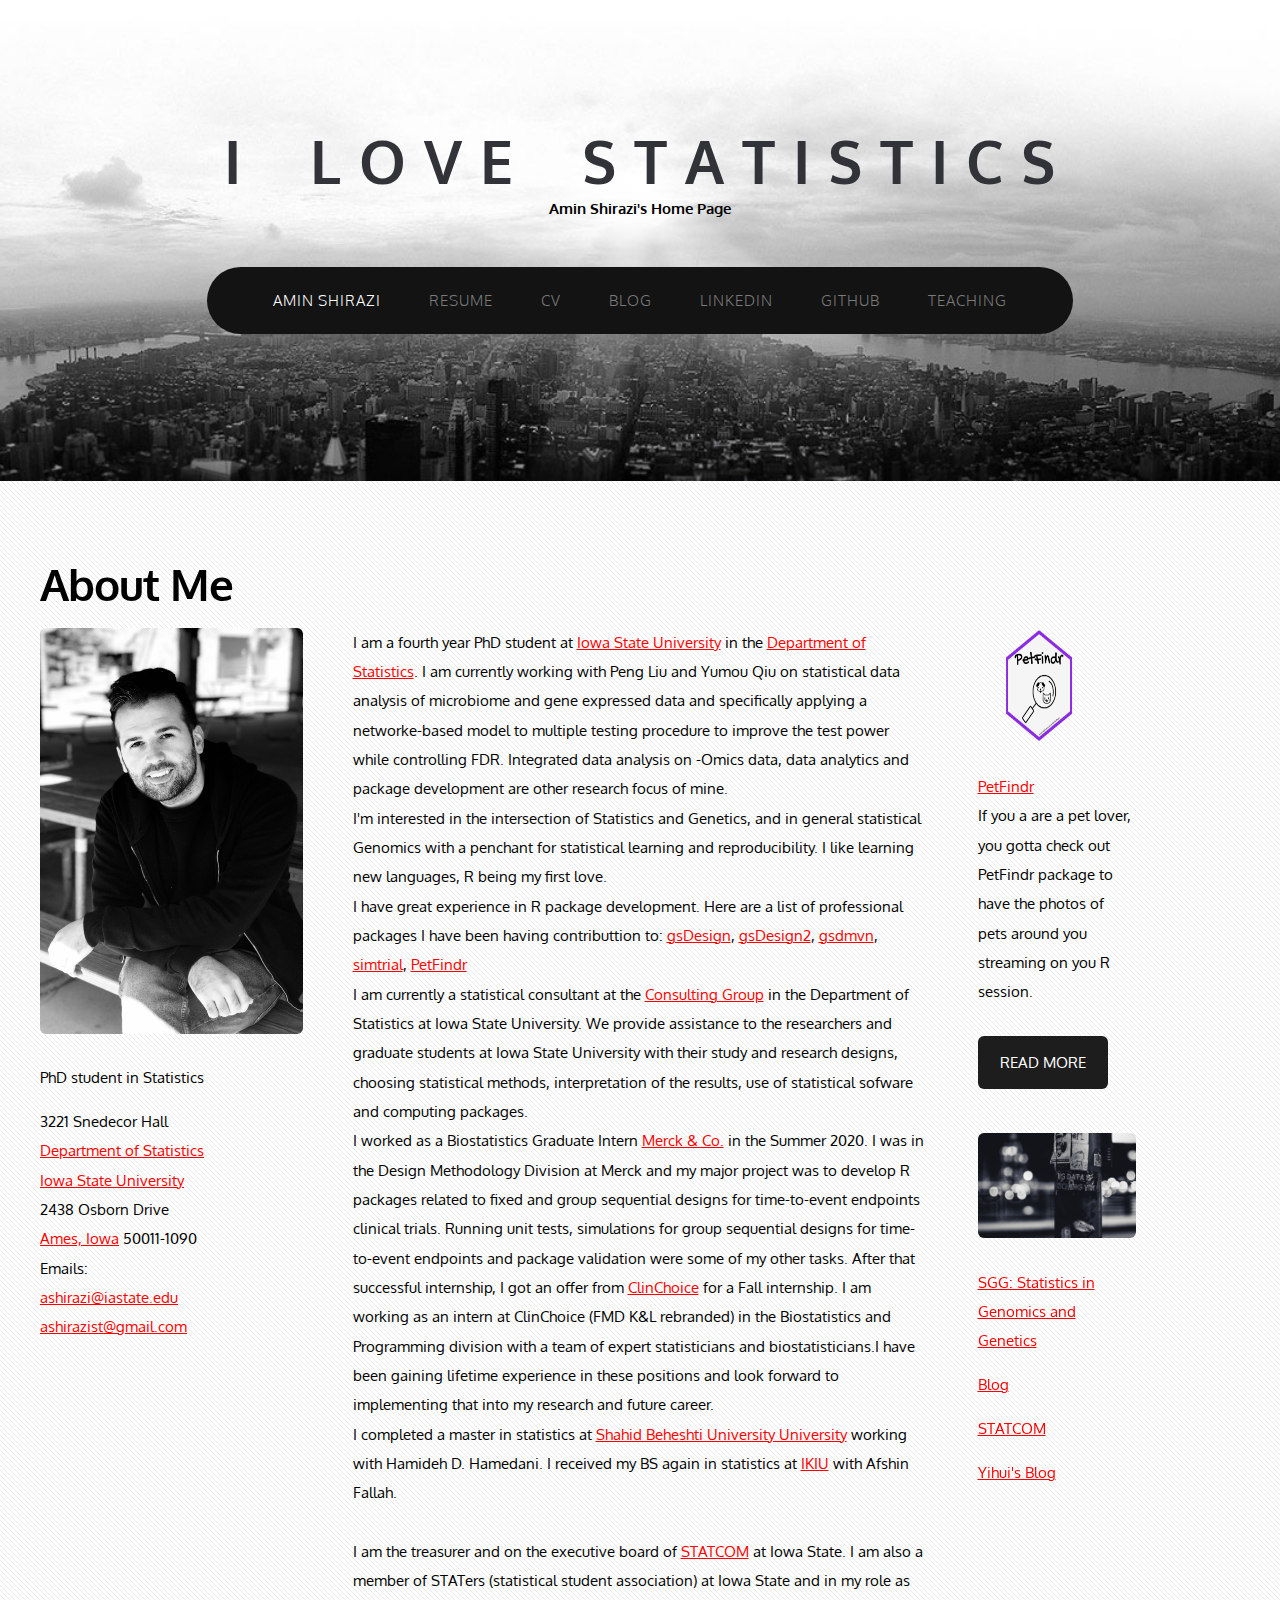
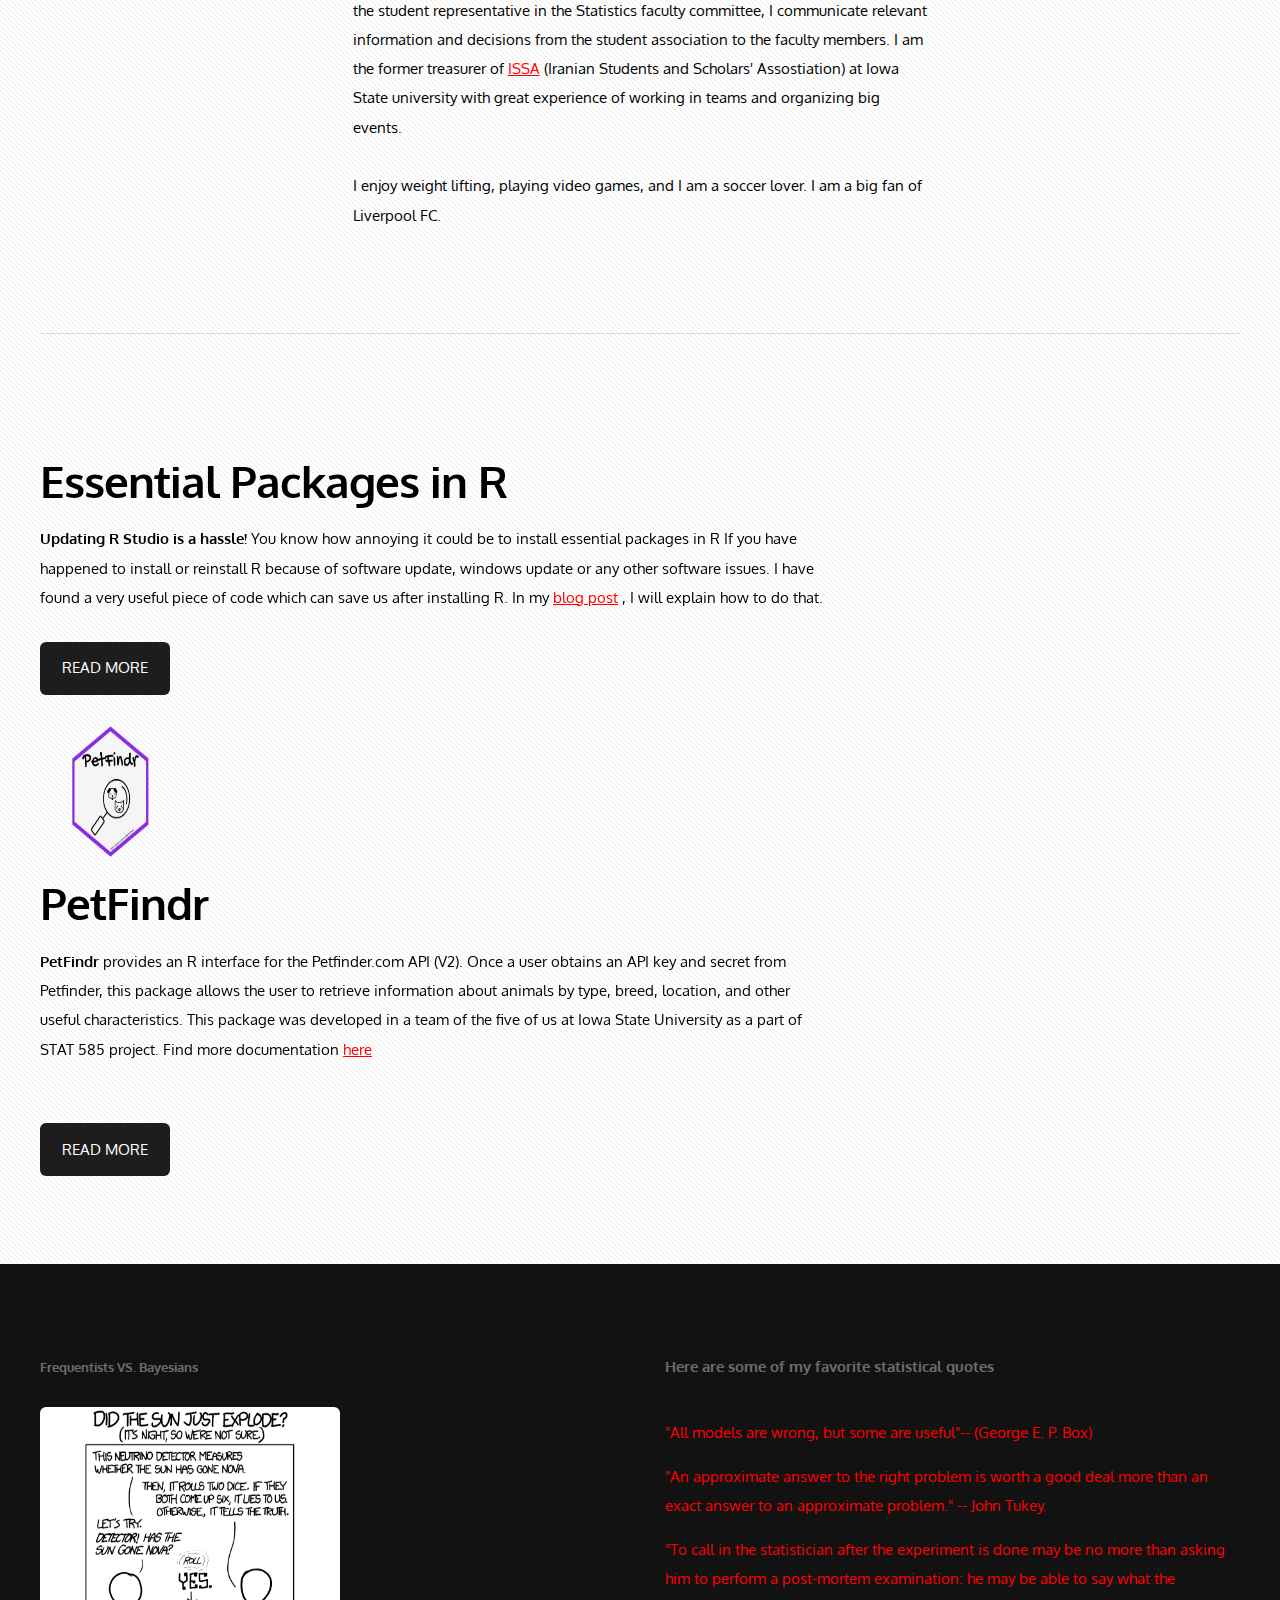
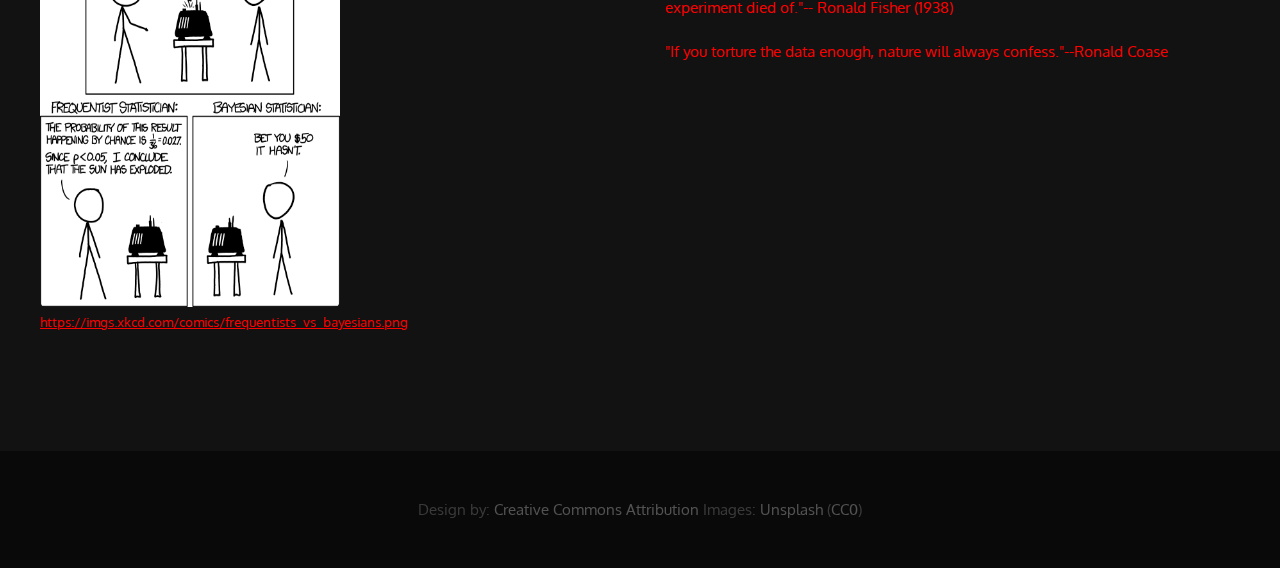
==== index.html @ d0c37808 "update resume and about" ====
<!DOCTYPE HTML>
<!--
	Monochromed by TEMPLATED
    templated.co @templatedco
    Released for free under the Creative Commons Attribution 3.0 license (templated.co/license)
-->
<html>
	<head>
		<title>Amin Shirazi's Home Page</title>
		<meta http-equiv="content-type" content="text/html; charset=utf-8" />
		<meta name="description" content="" />
		<meta name="keywords" content="" />
		<link href='http://fonts.googleapis.com/css?family=Oxygen:400,300,700' rel='stylesheet' type='text/css'>
		<!--[if lte IE 8]><script src="js/html5shiv.js"></script><![endif]-->
        <script src="http://ajax.googleapis.com/ajax/libs/jquery/1.11.0/jquery.min.js"></script>
		<script src="js/skel.min.js"></script>
		<script src="js/skel-panels.min.js"></script>
		<script src="js/init.js"></script>
		<noscript>
			<link rel="stylesheet" href="css/skel-noscript.css" />
			<link rel="stylesheet" href="css/style.css" />
		</noscript>
		<!--[if lte IE 8]><link rel="stylesheet" href="css/ie/v8.css" /><![endif]-->
		<!--[if lte IE 9]><link rel="stylesheet" href="css/ie/v9.css" /><![endif]-->
	</head>
	<body class="homepage">

	<!-- Header -->
		<div id="header">
			<div class="container">
					
				<!-- Logo -->
					<div id="logo">
						<h1><a href="#">I &nbsp;&nbsp; L o v e &nbsp;&nbsp; S t a t i s t i c s </a></h1>
						<span></span>
						<h2>Amin Shirazi's Home Page</h2>
					</div>
				
				<!-- Nav -->
					<nav id="nav">
						<ul>
							<li class="active"><a href="index.html">Amin Shirazi</a></li>
							<li><a href="./src/CV/Amin_Shirazi_resume.pdf">Resume</a></li>
							<li><a href="./src/CV/cv.pdf">CV</a></li>
							<li><a href="https://ashirazistblog.netlify.com/">Blog</a></li>							
              <li><a href="https://www.linkedin.com/in/ashirazist/">Linkedin</a></li>
							<li><a href="https://github.com/ashirazist">Github</a></li>
							<li><a href="./teaching/index.html">Teaching</a></li>

						</ul>
					</nav>

			</div>
		</div>
	<!-- Header -->
			
	<!-- Main -->
		<div id="main">
			<div class="container">
				<header>
					<h2>About Me</h2>
				</header>
				<div class="row">
					<div class="3u">
						<section>
							<a href="#" class="image full"><img src="images/Image_2.jpeg" alt="" /></a>
							<p>PhD student in Statistics  </p>
							
						    	<p>3221 Snedecor Hall<br>
                  <a href="http://stat.iastate.edu">Department of Statistics</a><br>
                  <A HREF="https://www.iastate.edu">Iowa State University</A><BR>
                  2438 Osborn Drive<BR>
                  <A HREF="http://www.cityofames.org/">Ames, Iowa</A> 50011-1090<BR>
                  
                  Emails:<br>
                  
                  <A HREF="mailto:ashirazi@iastate.edu">ashirazi@iastate.edu</A><br>
                  <A HREF="mailto:ashirazist@gmail.com">ashirazist@gmail.com</A>
                  </p>
						</section>
					</div>

					<div class="6u">
						<section>
							 <p>I am a fourth year PhD student at <A HREF="https://www.iastate.edu">Iowa State University</A> in the <A HREF="http://stat.iastate.edu">Department of Statistics</A>. I am currently working with Peng Liu and Yumou Qiu on statistical data analysis of microbiome and gene expressed data and specifically applying a networke-based model to multiple testing procedure to improve the test power while controlling FDR. Integrated data analysis on -Omics data, data analytics and package development are other research focus of mine.<br>
I'm interested in the intersection of Statistics and Genetics, and in general statistical Genomics with a penchant for statistical learning and reproducibility. I like learning new languages, R being my first love.
<br>I have great experience in R package development. Here are a list of professional packages
I have been having contributtion to: <A HREF ="https://keaven.github.io/gsDesign/">gsDesign</A>, <A HREF ="https://keaven.github.io/gsDesign2/">gsDesign2</A>, 
<A HREF ="https://keaven.github.io/gsdmvn/">gsdmvn</A>, <A HREF ="https://github.com/keaven/simtrial">simtrial</A>, 
<A HREF ="https://earl88.github.io/PetFindr/">PetFindr</A>

<br>I am currently a statistical consultant at the <A HREF="https://www.stat.iastate.edu/statistical-consulting">Consulting Group</A> in the  Department of Statistics at Iowa State University. We provide assistance to the researchers and graduate students at Iowa State University with their study and research designs, choosing statistical methods, interpretation of the results, use of statistical sofware and computing packages.
<br>
I worked as a Biostatistics Graduate Intern <A HREF="https://www.merck.com/">Merck & Co.</A>  in the
Summer 2020. I was in the Design Methodology Division at Merck and my major project was to 
develop R packages related to fixed and group sequential designs for time-to-event endpoints clinical trials.
Running unit tests, simulations for group sequential designs for time-to-event
endpoints and package validation were some of my other tasks.
After that successful internship, I got an offer from <A HREF="http://www.klserv.com/">ClinChoice</A> for a Fall internship. I am working as an intern at ClinChoice (FMD K&L rebranded) in the Biostatistics and Programming 
division  with a team of expert statisticians and biostatisticians.I have been gaining lifetime experience in these positions and look forward to implementing that into my research and future career.
<br>
I completed a master in statistics at <A HREF="http://en.sbu.ac.ir/SitePages/Home.aspx"> Shahid Beheshti University  University</A> working with Hamideh D. Hamedani. I received my BS again in statistics at <A HREF="http://ikiu.ac.ir/en/"> IKIU</A> with Afshin Fallah.<br/>
<br>
I am the treasurer and on the executive board of
<A href= "https://isu-statcom.netlify.app/2006/10/officers/">STATCOM</A> at Iowa State. I am also a  
member of STATers (statistical student association) at Iowa State and in my role as 
the student representative in the Statistics faculty committee, I communicate relevant 
information and decisions from the student association to the faculty members. I am the former treasurer of <A href="https://www.stuorg.iastate.edu/site/issa/information">ISSA</A> (Iranian Students and Scholars' Assostiation) at Iowa State university with great experience of working in teams and 
organizing big events.<br />

<br>
I enjoy weight lifting, playing video games, and I am a soccer lover. I am a big fan of Liverpool FC. <br/>


						</section>
					</div>
					<div class="2u">
						<section>
							<a href="#" class="image full"><img src="images/logo1.png"  alt="" style="width:130px;height:115px;" /></a>
              <a href= "https://earl88.github.io/PetFindr/">PetFindr</a>
              <p>If you a are a pet lover, you gotta check out PetFindr package to have the photos of pets around you streaming on you R session.
              <a href="https://earl88.github.io/PetFindr/" class="button">Read More</a></p>
              
              <br />

							
						</section>
					</div>
					<div class="2u">
						<section>
						  
							<a href="#" class="image full"><img src="images/ev.jpg" alt="" ></a>

              <p><a href= "https://community.amstat.org/sectiononstatisticsingenomicsandgenetics/home">SGG: Statistics in Genomics and Genetics</a></p>
							<p><a href="https://ashirazistblog.netlify.com/">Blog</a></p>
							<p><a href= "https://isu-statcom.netlify.app/2006/10/officers/">STATCOM</a></p>
							<p><a href= "https://yihui.name/en/">Yihui's Blog</a></p>
						</section>
					</div>
				</div>
				<div class="divider">&nbsp;</div>
				<div class="row">
				

				
					<!-- Content -->
						<div class="8u skel-cell-important">
							<section id="content">
							  <a href="#" class="image full"><img src=""  alt="" style=""/></a>
								<header>
									<h2>Essential Packages in R</h2>
									<br />
									<span class=""><strong>Updating R Studio is a hassle!</strong> You know how annoying it could be to install essential packages in R If you have happened to install or reinstall R because of software update, windows update or any other software issues. I have found a very useful piece of code which can save us after installing R. In my <a href="https://ashirazistblog.netlify.com/post/all-packages-you-need-in-r/">blog post</a></span> , I will explain how to do that. 
								
								<a href="https://ashirazistblog.netlify.com/post/all-packages-you-need-in-r/" class="button">Read More</a>
							
				</header>
					<!-- /Content -->
						


							  <a href="#" class="image full"><img src="images/logo1.png"  alt="" style="width:150px;height:135px;"/></a>
								<header>
									<h2>PetFindr</h2>
									<br />
									<span class=""><strong>PetFindr</strong> provides an R interface for the Petfinder.com API (V2). Once a user obtains an API key and secret from Petfinder, this package allows the user to retrieve information about animals by type, breed, location, and other useful characteristics. This package was developed in a team of the five of us at Iowa State University as a part of STAT 585 project. Find more documentation  <a href="https://earl88.github.io/PetFindr/">here</a></span>
								</header>
								<a href="https://earl88.github.io/PetFindr/" class="button">Read More</a>
							</section>
						</div>
						
				</div>

			</div>
		</div>
	<!-- Main -->

	<!-- Footer -->
		<div id="footer">
			<div class="container">
				<div class="row">
					<div class="6u">
						<section>
							<ul class="style1">
							  <header>
							  <h1>Frequentists VS. Bayesians</h1>
							  </header>
							  <a href="#" class="image full"><img src="images/frequentists_vs_bayesians.png" alt="" style="width:300px;height:500px;"/>https://imgs.xkcd.com/comics/frequentists_vs_bayesians.png</a><p>
				
					</div>
					<div class="6u">
						<section>
							<header>
							<h1>Here are some of my favorite statistical quotes</h1>
							</header>
							
							<ul class="default">
								<li><a >"All models are wrong, but some are useful"-- (George E. P. Box)</a></li>
								<li><a >"An approximate answer to the right problem is worth a good deal more than an exact answer to an approximate problem." -- John Tukey.</a></li>
								<li><a >"To call in the statistician after the experiment is done may be no more than asking him to perform a post-mortem examination: he may be able to say what the experiment died of."-- Ronald Fisher (1938)</a></li>
								<li><a>"If you torture the data enough, nature will always confess."--Ronald Coase</a></li>

<script type="text/javascript" src="//rf.revolvermaps.com/0/0/6.js?i=5a0wyu3maly&amp;m=7&amp;c=e63100&amp;cr1=ffffff&amp;f=arial&amp;l=0&amp;bv=90&amp;lx=-420&amp;ly=420&amp;hi=20&amp;he=7&amp;hc=a8ddff&amp;rs=80" async="async"></script>


							</ul>
						</section>
					</div>
				</div>
			</div>
		</div>
	<!-- Footer -->


	<!-- Copyright -->
		<div id="copyright">
			<div class="container">
				Design by: <a href="http://templated.co"> Creative Commons Attribution</a> Images: <a href="http://unsplash.com">Unsplash</a> (<a href="http://unsplash.com/cc0">CC0</a>)
			</div>
		</div>




	</body>
	
</html>
---- css/skel-noscript.css ----
/* Resets (http://meyerweb.com/eric/tools/css/reset/ | v2.0 | 20110126 | License: none (public domain)) */

	html,body,div,span,applet,object,iframe,h1,h2,h3,h4,h5,h6,p,blockquote,pre,a,abbr,acronym,address,big,cite,code,del,dfn,em,img,ins,kbd,q,s,samp,small,strike,strong,sub,sup,tt,var,b,u,i,center,dl,dt,dd,ol,ul,li,fieldset,form,label,legend,table,caption,tbody,tfoot,thead,tr,th,td,article,aside,canvas,details,embed,figure,figcaption,footer,header,hgroup,menu,nav,output,ruby,section,summary,time,mark,audio,video{margin:0;padding:0;border:0;font-size:100%;font:inherit;vertical-align:baseline;}article,aside,details,figcaption,figure,footer,header,hgroup,menu,nav,section{display:block;}body{line-height:1;}ol,ul{list-style:none;}blockquote,q{quotes:none;}blockquote:before,blockquote:after,q:before,q:after{content:'';content:none;}table{border-collapse:collapse;border-spacing:0;}body{-webkit-text-size-adjust:none}

/* Box Model */

	*, *:before, *:after {
		-moz-box-sizing: border-box;
		-webkit-box-sizing: border-box;
		-o-box-sizing: border-box;
		-ms-box-sizing: border-box;
		box-sizing: border-box;
	}

/* Container */

	body {
		min-width: 1200px;
	}

	.container {
		width: 1200px;
		margin-left: auto;
		margin-right: auto;
	}

	/* Modifiers */
	
		.container.small {
			width: 900px;
		}

		.container.big {
			width: 100%;
			max-width: 1500px;
			min-width: 1200px;
		}

/* Grid */

	/* Cells */

		.\31 2u { width: 100% }
		.\31 1u { width: 91.6666666667% }
		.\31 0u { width: 83.3333333333% }
		.\39 u { width: 75% }
		.\38 u { width: 66.6666666667% }
		.\37 u { width: 58.3333333333% }
		.\36 u { width: 50% }
		.\35 u { width: 41.6666666667% }
		.\34 u { width: 33.3333333333% }
		.\33 u { width: 25% }
		.\32 u { width: 16.6666666667% }
		.\31 u { width: 8.3333333333% }
		.\-11u { margin-left: 91.6666666667% }
		.\-10u { margin-left: 83.3333333333% }
		.\-9u { margin-left: 75% }
		.\-8u { margin-left: 66.6666666667% }
		.\-7u { margin-left: 58.3333333333% }
		.\-6u { margin-left: 50% }
		.\-5u { margin-left: 41.6666666667% }
		.\-4u { margin-left: 33.3333333333% }
		.\-3u { margin-left: 25% }
		.\-2u { margin-left: 16.6666666667% }
		.\-1u { margin-left: 8.3333333333% }

		.row > * {
			padding: 50px 0 0 50px;
			float: left;
			-moz-box-sizing: border-box;
			-webkit-box-sizing: border-box;
			-o-box-sizing: border-box;
			-ms-box-sizing: border-box;
			box-sizing: border-box;
		}

		.row + .row > * {
			padding-top: 50px;
		}

		.row {
			margin-left: -50px;
		}

	/* Rows */

		.row:after {
			content: '';
			display: block;
			clear: both;
			height: 0;
		}

		.row:first-child > * {
			padding-top: 0;
		}

		.row > * {
			padding-top: 0;
		}

		/* Modifiers */

			/* Flush */

				.row.flush {
					margin-left: 0;
				}

				.row.flush > * {
					padding: 0 !important;
				}

			/* Quarter */

				.row.quarter > * {
					padding: 12.5px 0 0 12.5px;
				}

				.row.quarter + .row.quarter > * {
					padding-top: 12.5px;
				}

				.row.quarter {
					margin-left: -12.5px;
				}

			/* Half */

				.row.half > * {
					padding: 25px 0 0 25px;
				}

				.row.half + .row.half > * {
					padding-top: 25px;
				}

				.row.half {
					margin-left: -25px;
				}

			/* One and (a) Half */

				.row.oneandhalf > * {
					padding: 75px 0 0 75px;
				}

				.row.oneandhalf + .row.oneandhalf > * {
					padding-top: 75px;
				}

				.row.oneandhalf {
					margin-left: -75px;
				}

			/* Double */

				.row.double > * {
					padding: 100px 0 0 100px;
				}

				.row.double + .row.double > * {
					padding-top: 100px;
				}

				.row.double {
					margin-left: -100px;
				}
---- css/style.css ----
/*
	Monochromed by TEMPLATED
    templated.co @templatedco
    Released for free under the Creative Commons Attribution 3.0 license (templated.co/license)
*/

@charset 'UTF-8';

/*********************************************************************************/
/* Basic                                                                         */
/*********************************************************************************/

	body
	{
		background: #090909;
	}

	body,input,textarea,select
	{
		font-family: 'Oxygen', sans-serif;
		font-size: 13pt;
		line-height: 2em;
	}

	h1,h2,h3,h4,h5,h6
	{
		font-weight: bold;
	}
	
		h1 a, h2 a, h3 a, h4 a, h5 a, h6 a
		{
			color: inherit;
			text-decoration: none;
		}
		
	/* Change this to whatever font weight/color pairing is most suitable */
	strong, b
	{
		font-weight: bold;
		color: #000000;
	}
	
	em, i
	{
		font-style: italic;
	}

	/* Don't forget to set this to something that matches the design */
	a
	{
		color: #ff0000;
	}
	
	a:hover
	{
		text-decoration: none;
	}

	sub
	{
		position: relative;
		top: 0.5em;
		font-size: 0.8em;
	}
	
	sup
	{
		position: relative;
		top: -0.5em;
		font-size: 0.8em;
	}
	
	hr
	{
		border: 0;
		border-top: solid 1px #ddd;
	}
	
	blockquote
	{
		border-left: solid 0.5em #ddd;
		padding: 1em 0 1em 2em;
		font-style: italic;
	}
	
	p, ul, ol, dl, table
	{
		margin-bottom: 1em;
	}

	header
	{
	}
	
		header h2
		{
			letter-spacing: -1px;
			font-weight: 700;
		}
	
		header .byline
		{
			display: block;
			text-transform: uppercase;
		}
		
	footer
	{
		margin-top: 1em;
	}

	br.clear
	{
		clear: both;
	}
	
	/* Buttons */
		
		.button
		{
			position: relative;
			display: inline-block;
			margin-top: 2em;
			padding: 0.8em 1.5em;
			background: #1d1d1d;
			border-radius: 6px;
			text-decoration: none;
			text-transform: uppercase;
			font-size: 1em;
			color: #FFF;
			-moz-transition: color 0.35s ease-in-out, background-color 0.35s ease-in-out;
			-webkit-transition: color 0.35s ease-in-out, background-color 0.35s ease-in-out;
			-o-transition: color 0.35s ease-in-out, background-color 0.35s ease-in-out;
			-ms-transition: color 0.35s ease-in-out, background-color 0.35s ease-in-out;
			transition: color 0.35s ease-in-out, background-color 0.35s ease-in-out;
			cursor: pointer;
		}

			.button:hover
			{
				background: #141414;
				color: #FFF !important;
			}
	

	/* Sections/Articles */
	
		section,
		article
		{
			margin-bottom: 3em;
		}
		
		section > :last-child,
		article > :last-child
		{
			margin-bottom: 0;
		}

		section:last-child,
		article:last-child
		{
			margin-bottom: 0;
		}

		.row > section,
		.row > article
		{
			margin-bottom: 0;
		}

	/* Images */

		.image
		{
			display: inline-block;
		}
		
			.image img
			{
				display: block;
				width: 100%;
				border-radius: 6px;
			}

			.image.featured
			{
				display: block;
				width: 100%;
				margin: 0 0 2em 0;
			}
			
			.image.full
			{
				display: block;
				width: 100%;
				margin: 0 0 2em 0;
			}
			
			.image.left
			{
				float: left;
				margin: 0 2em 2em 0;
			}
			
			.image.centered
			{
				display: block;
				margin: 0 0 2em 0;
			}

				.image.centered img
				{
					margin: 0 auto;
					width: auto;
				}

	/* Lists */

		ul.default
		{
			list-style: none;
			margin: 0;
			padding: 0;
		}
		
			ul.default li
			{
				padding: 0.50em 0em;
			}	
		
		ul.style1
		{
			font-size: 0.90em;
		}	

			ul.style1 li
			{
				padding: 0.80em 0em;
				line-height: 1.8em;
			}	

			ul.style1 li img
			{
				float: left;
				margin-right: 1.50em;
				border-radius: 6px;
			}
			
			ul.style1 .posted
			{
				display: block;
				margin-top: 1em;
				padding: 0.50em 0em;
			}

/*********************************************************************************/
/* Header                                                                        */
/*********************************************************************************/

	#header
	{
		position: relative;
		background: #ddd url(../images/header.jpg) no-repeat center;
		background-size: cover;
	}

	#logo
	{
	}
	
	#nav
	{
	}

		#nav ul
		{
			margin: 0;
		}
	
/*********************************************************************************/
/* Banner                                                                        */
/*********************************************************************************/

	#banner
	{
		position: relative;
		background: #333;
		color: #fff;
	}

/*********************************************************************************/
/* Main                                                                          */
/*********************************************************************************/

	#main
	{
		position: relative;
		background: #fff url(images/overlay.png) repeat;
	}
	
	.divider
	{
		overflow: hidden;
		border-top: 1px solid #dbdbdb;
	}

/*********************************************************************************/
/* Footer                                                                        */
/*********************************************************************************/
	
	#footer
	{
		position: relative;
		background: #121212;
		color: rgba(255,255,255,.4);
	}
	
	#footer header h2
	{
		color: #FFF;
	}
	
/*********************************************************************************/
/* Copyright                                                                     */
/*********************************************************************************/
	
	#copyright
	{
		position: relative;
		padding: 3em 0em;
		text-align: center;
		color: rgba(255,255,255,.2);
	}
	
	#copyright .container
	{
	}
	
	#copyright a
	{
		text-decoration: none;
		color: rgba(255,255,255,.3);
	}
---- css/ie/v8.css ----
/*********************************************************************************/
/* Basic                                                                         */
/*********************************************************************************/

	.button
	{
		/*
		
		For elements that use border-radius, add the following:
		
			-ms-behavior: url('css/ie/PIE.htc');

		Note that PIE.htc requires its elements to be relative or absolute:

			position: relative;

		*/
	}
---- css/ie/v9.css ----
/*********************************************************************************/
/* Basic                                                                         */
/*********************************************************************************/
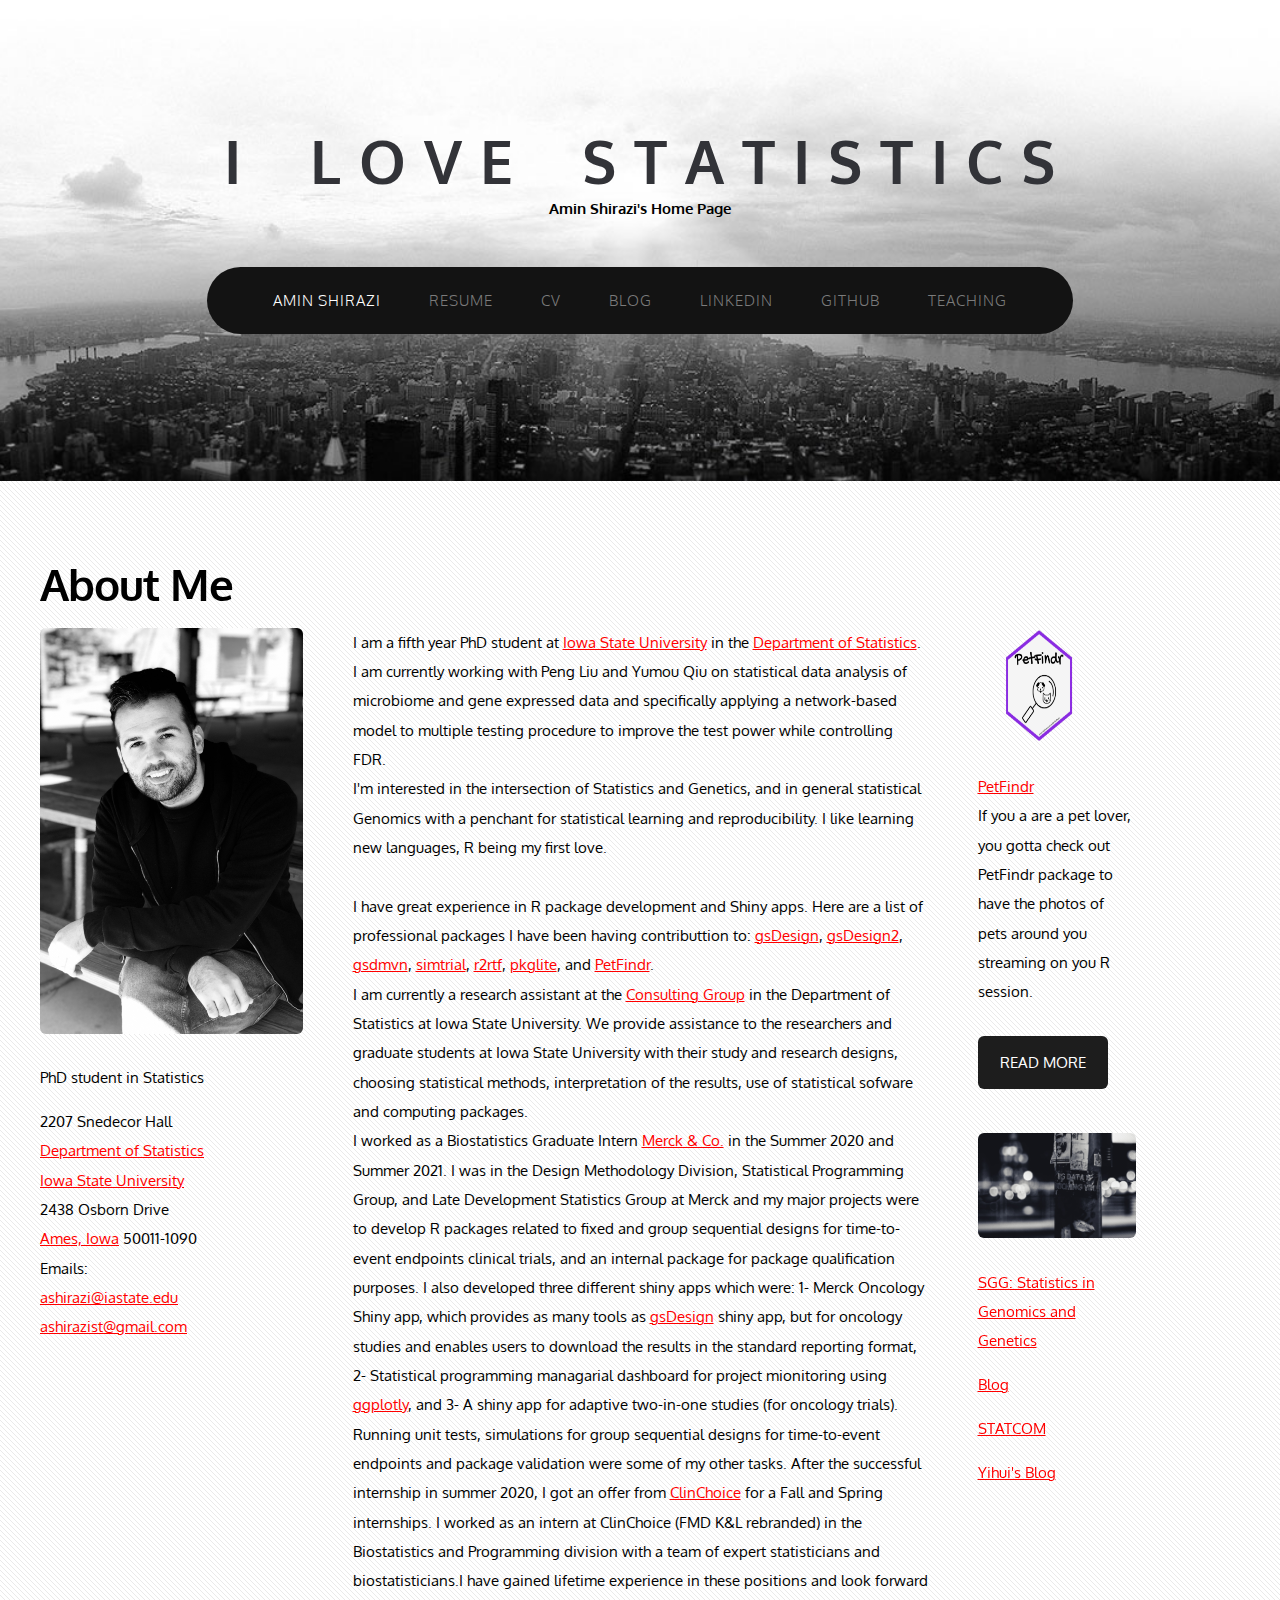
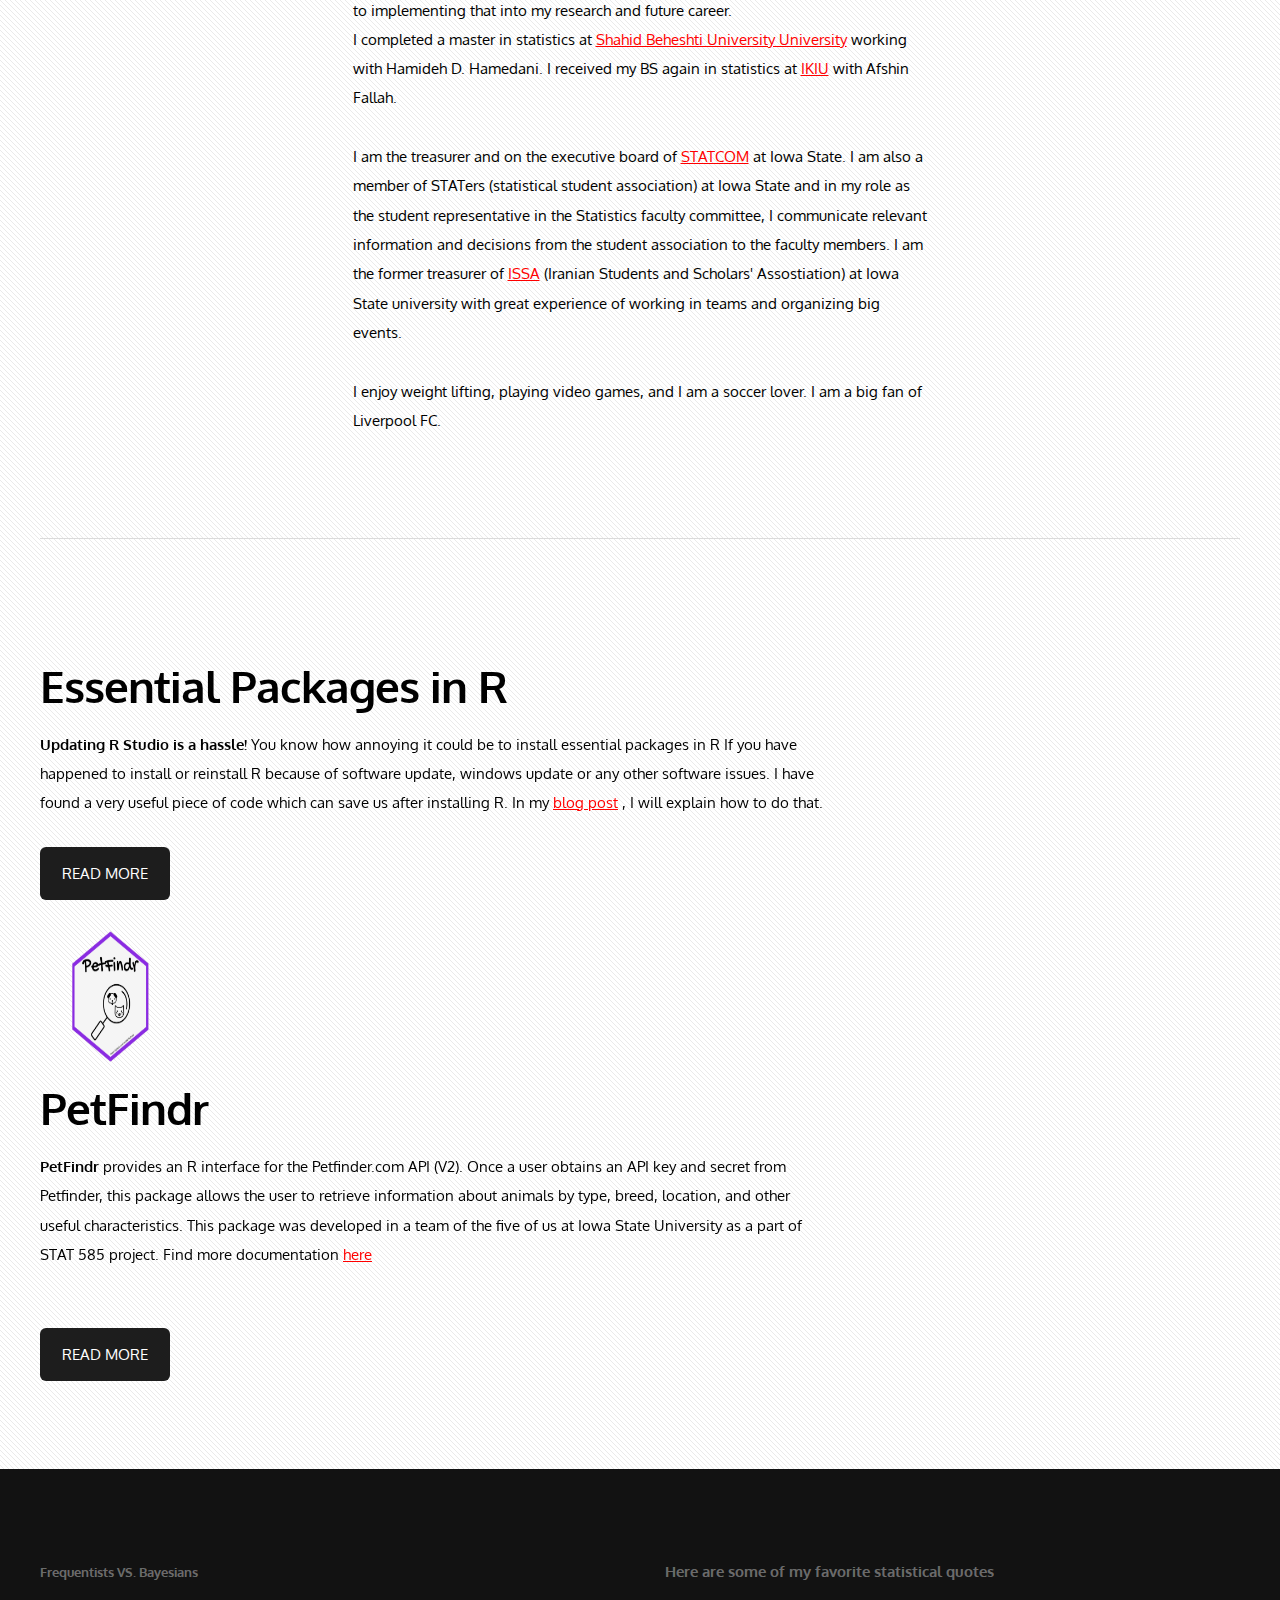
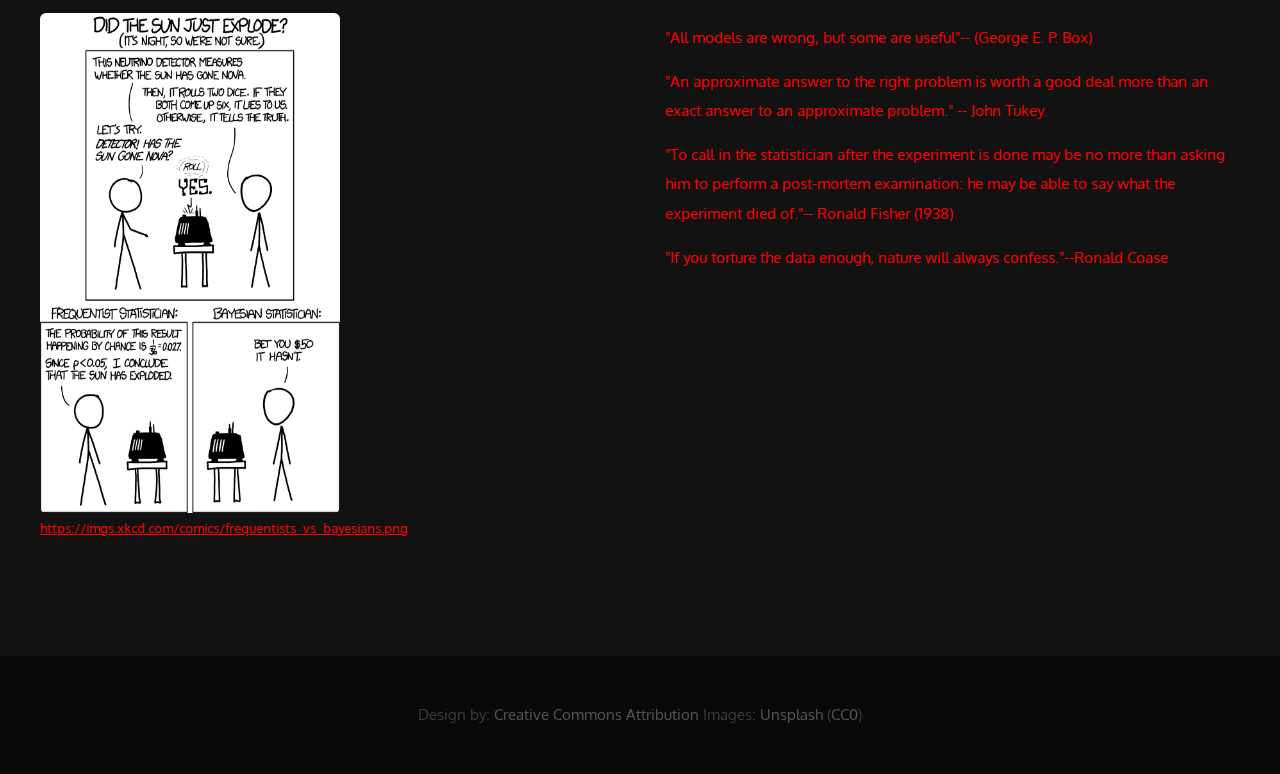
==== commit d0de408d: "update index info" ====
--- a/index.html
+++ b/index.html
@@ -66,7 +66,7 @@
 							<a href="#" class="image full"><img src="images/Image_2.jpeg" alt="" /></a>
 							<p>PhD student in Statistics  </p>
 							
-						    	<p>3221 Snedecor Hall<br>
+						    	<p>2207 Snedecor Hall<br>
                   <a href="http://stat.iastate.edu">Department of Statistics</a><br>
                   <A HREF="https://www.iastate.edu">Iowa State University</A><BR>
                   2438 Osborn Drive<BR>
@@ -82,22 +82,31 @@
 
 					<div class="6u">
 						<section>
-							 <p>I am a fourth year PhD student at <A HREF="https://www.iastate.edu">Iowa State University</A> in the <A HREF="http://stat.iastate.edu">Department of Statistics</A>. I am currently working with Peng Liu and Yumou Qiu on statistical data analysis of microbiome and gene expressed data and specifically applying a networke-based model to multiple testing procedure to improve the test power while controlling FDR. Integrated data analysis on -Omics data, data analytics and package development are other research focus of mine.<br>
-I'm interested in the intersection of Statistics and Genetics, and in general statistical Genomics with a penchant for statistical learning and reproducibility. I like learning new languages, R being my first love.
-<br>I have great experience in R package development. Here are a list of professional packages
+							 <p>I am a fifth year PhD student at <A HREF="https://www.iastate.edu">Iowa State University</A> in the <A HREF="http://stat.iastate.edu">Department of Statistics</A>. I am currently working with Peng Liu and Yumou Qiu on statistical data analysis of microbiome and gene expressed data and specifically applying a network-based model to multiple testing procedure to improve the test power while controlling FDR.<br>
+I'm interested in the intersection of Statistics and Genetics, and in general statistical Genomics with a penchant for statistical learning and reproducibility. I like learning new languages, R being my first love.<br>
+<br>I have great experience in R package development and Shiny apps. Here are a list 
+of professional packages
 I have been having contributtion to: <A HREF ="https://keaven.github.io/gsDesign/">gsDesign</A>, <A HREF ="https://keaven.github.io/gsDesign2/">gsDesign2</A>, 
-<A HREF ="https://keaven.github.io/gsdmvn/">gsdmvn</A>, <A HREF ="https://github.com/keaven/simtrial">simtrial</A>, 
-<A HREF ="https://earl88.github.io/PetFindr/">PetFindr</A>
-
-<br>I am currently a statistical consultant at the <A HREF="https://www.stat.iastate.edu/statistical-consulting">Consulting Group</A> in the  Department of Statistics at Iowa State University. We provide assistance to the researchers and graduate students at Iowa State University with their study and research designs, choosing statistical methods, interpretation of the results, use of statistical sofware and computing packages.
+<A HREF ="https://keaven.github.io/gsdmvn/">gsdmvn</A>, <A HREF ="https://github.com/keaven/simtrial">simtrial</A>, <A HREF ="https://merck.github.io/r2rtf/authors.html">r2rtf</A>, 
+<A HREF ="https://merck.github.io/pkglite/authors.html">pkglite</A>, and
+<A HREF ="https://earl88.github.io/PetFindr/">PetFindr</A>. 
+
+<br>I am currently a research assistant at the <A HREF="https://www.stat.iastate.edu/statistical-consulting">Consulting Group</A> in the  Department of Statistics at Iowa State University. We provide assistance to the researchers and graduate students at Iowa State University with their study and research designs, choosing statistical methods, interpretation of the results, use of statistical sofware and computing packages.
 <br>
 I worked as a Biostatistics Graduate Intern <A HREF="https://www.merck.com/">Merck & Co.</A>  in the
-Summer 2020. I was in the Design Methodology Division at Merck and my major project was to 
-develop R packages related to fixed and group sequential designs for time-to-event endpoints clinical trials.
+Summer 2020 and Summer 2021. I was in the Design Methodology Division, Statistical Programming 
+Group, and Late Development Statistics Group at Merck and my major
+projects were to develop R packages related to fixed and group sequential designs for time-to-event endpoints clinical trials, and an internal package for package qualification purposes. I also 
+developed three different shiny apps which were: 1- Merck Oncology Shiny app, which  provides as many tools as <A HREF = "https://gsdesign.shinyapps.io/prod/">gsDesign</A> 
+shiny app, but for oncology studies and enables users to download the results in the standard reporting 
+format, 2- Statistical programming managarial dashboard for project mionitoring using 
+<A HREF = "https://plotly.com/ggplot2/">ggplotly</A>, and 3- A shiny app for adaptive two-in-one  
+studies (for oncology trials).<br> 
 Running unit tests, simulations for group sequential designs for time-to-event
 endpoints and package validation were some of my other tasks.
-After that successful internship, I got an offer from <A HREF="http://www.klserv.com/">ClinChoice</A> for a Fall internship. I am working as an intern at ClinChoice (FMD K&L rebranded) in the Biostatistics and Programming 
-division  with a team of expert statisticians and biostatisticians.I have been gaining lifetime experience in these positions and look forward to implementing that into my research and future career.
+After the successful internship in summer 2020, I got an offer from <A HREF="https://clinchoice.com/">ClinChoice</A> for a Fall and Spring internships. I worked as an intern at 
+ClinChoice (FMD K&L rebranded) in the Biostatistics and Programming 
+division  with a team of expert statisticians and biostatisticians.I have  gained lifetime experience in these positions and look forward to implementing that into my research and future career.
 <br>
 I completed a master in statistics at <A HREF="http://en.sbu.ac.ir/SitePages/Home.aspx"> Shahid Beheshti University  University</A> working with Hamideh D. Hamedani. I received my BS again in statistics at <A HREF="http://ikiu.ac.ir/en/"> IKIU</A> with Afshin Fallah.<br/>
 <br>
@@ -109,7 +118,7 @@
 organizing big events.<br />
 
 <br>
-I enjoy weight lifting, playing video games, and I am a soccer lover. I am a big fan of Liverpool FC. <br/>
+I enjoy weight lifting, playing video games, and I am a soccer lover. I am a big fan of Liverpool FC.<br/>
 
 
 						</section>
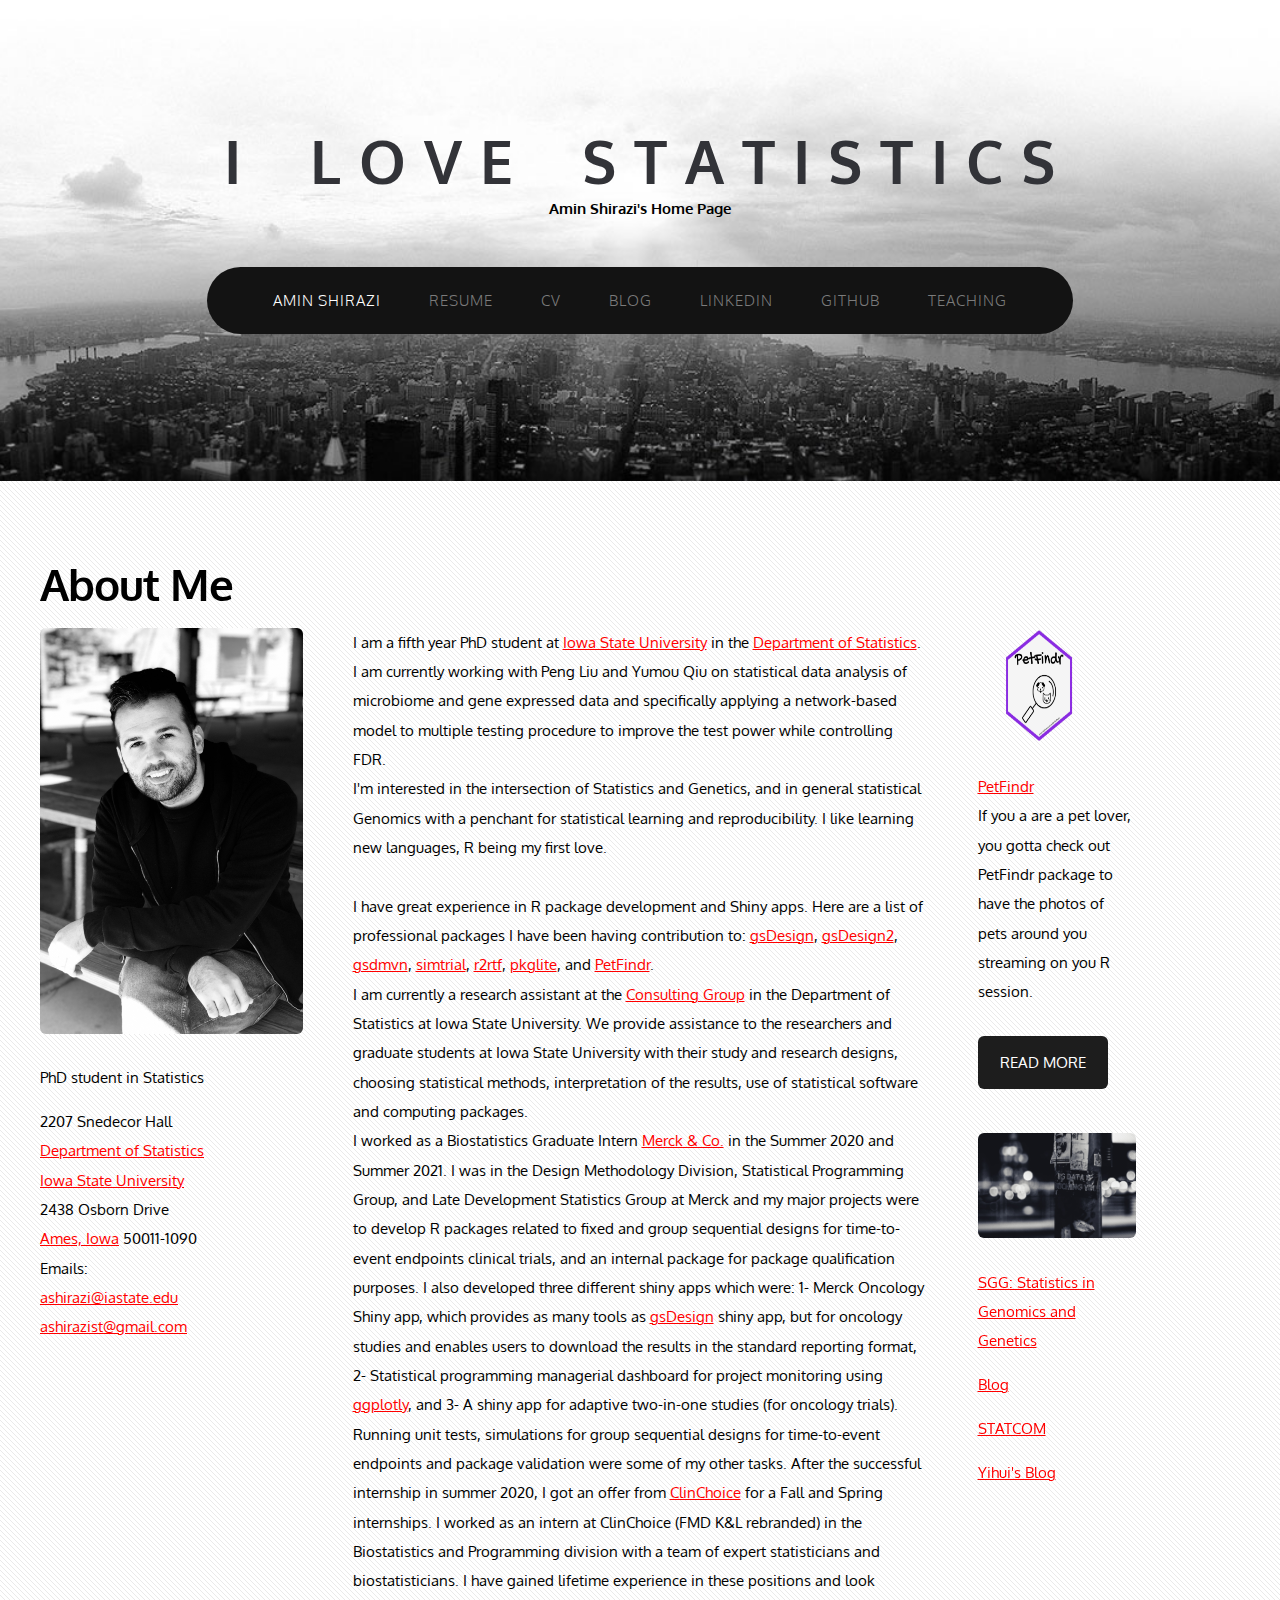
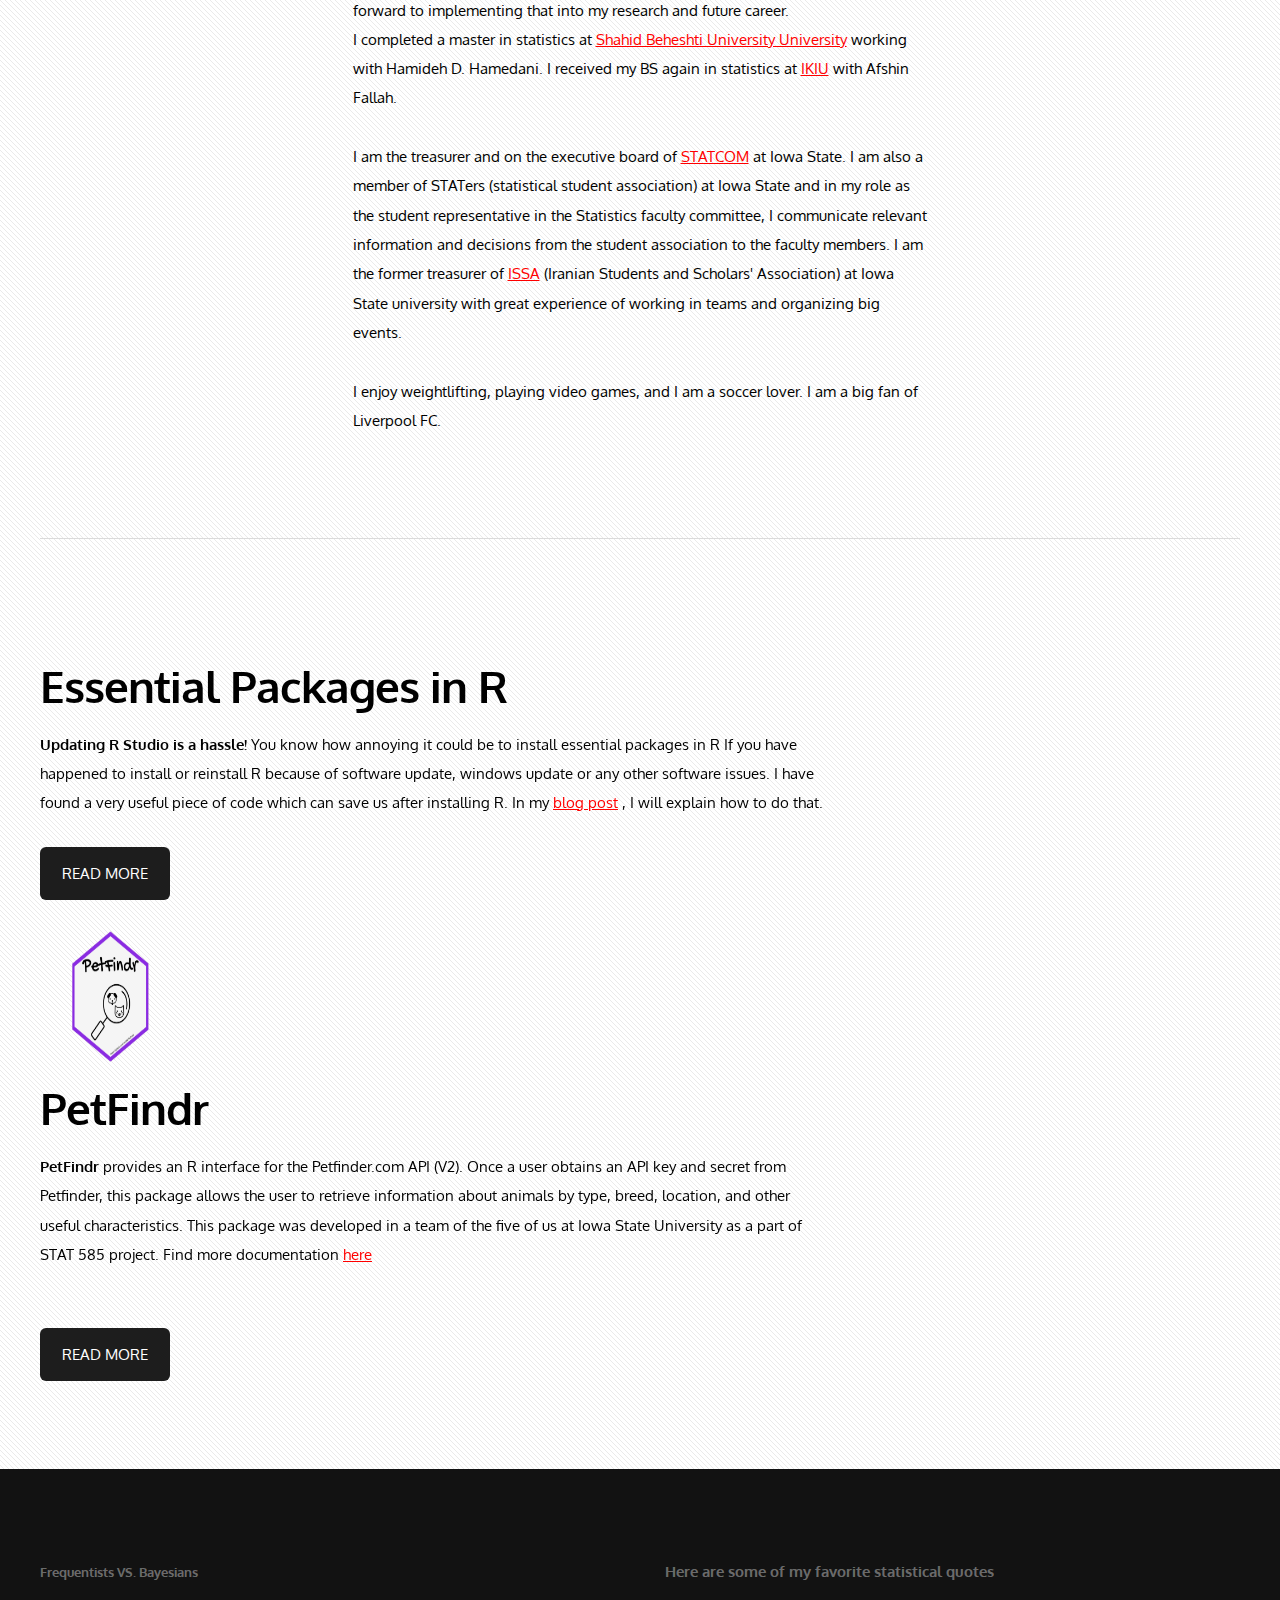
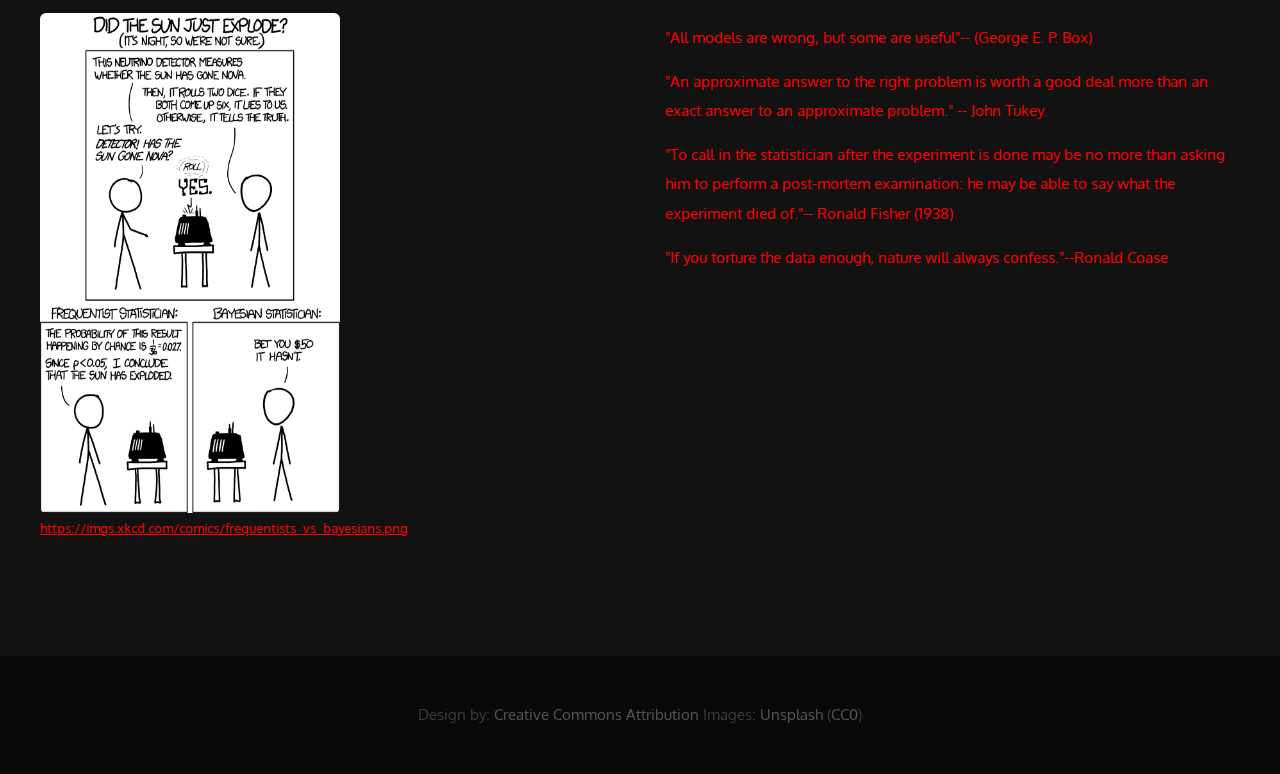
==== commit ee606331: "typo update" ====
--- a/index.html
+++ b/index.html
@@ -86,12 +86,12 @@
 I'm interested in the intersection of Statistics and Genetics, and in general statistical Genomics with a penchant for statistical learning and reproducibility. I like learning new languages, R being my first love.<br>
 <br>I have great experience in R package development and Shiny apps. Here are a list 
 of professional packages
-I have been having contributtion to: <A HREF ="https://keaven.github.io/gsDesign/">gsDesign</A>, <A HREF ="https://keaven.github.io/gsDesign2/">gsDesign2</A>, 
+I have been having contribution to: <A HREF ="https://keaven.github.io/gsDesign/">gsDesign</A>, <A HREF ="https://keaven.github.io/gsDesign2/">gsDesign2</A>, 
 <A HREF ="https://keaven.github.io/gsdmvn/">gsdmvn</A>, <A HREF ="https://github.com/keaven/simtrial">simtrial</A>, <A HREF ="https://merck.github.io/r2rtf/authors.html">r2rtf</A>, 
 <A HREF ="https://merck.github.io/pkglite/authors.html">pkglite</A>, and
 <A HREF ="https://earl88.github.io/PetFindr/">PetFindr</A>. 
 
-<br>I am currently a research assistant at the <A HREF="https://www.stat.iastate.edu/statistical-consulting">Consulting Group</A> in the  Department of Statistics at Iowa State University. We provide assistance to the researchers and graduate students at Iowa State University with their study and research designs, choosing statistical methods, interpretation of the results, use of statistical sofware and computing packages.
+<br>I am currently a research assistant at the <A HREF="https://www.stat.iastate.edu/statistical-consulting">Consulting Group</A> in the Department of Statistics at Iowa State University. We provide assistance to the researchers and graduate students at Iowa State University with their study and research designs, choosing statistical methods, interpretation of the results, use of statistical software and computing packages.
 <br>
 I worked as a Biostatistics Graduate Intern <A HREF="https://www.merck.com/">Merck & Co.</A>  in the
 Summer 2020 and Summer 2021. I was in the Design Methodology Division, Statistical Programming 
@@ -99,14 +99,14 @@
 projects were to develop R packages related to fixed and group sequential designs for time-to-event endpoints clinical trials, and an internal package for package qualification purposes. I also 
 developed three different shiny apps which were: 1- Merck Oncology Shiny app, which  provides as many tools as <A HREF = "https://gsdesign.shinyapps.io/prod/">gsDesign</A> 
 shiny app, but for oncology studies and enables users to download the results in the standard reporting 
-format, 2- Statistical programming managarial dashboard for project mionitoring using 
+format, 2- Statistical programming managerial dashboard for project monitoring using 
 <A HREF = "https://plotly.com/ggplot2/">ggplotly</A>, and 3- A shiny app for adaptive two-in-one  
 studies (for oncology trials).<br> 
 Running unit tests, simulations for group sequential designs for time-to-event
 endpoints and package validation were some of my other tasks.
 After the successful internship in summer 2020, I got an offer from <A HREF="https://clinchoice.com/">ClinChoice</A> for a Fall and Spring internships. I worked as an intern at 
 ClinChoice (FMD K&L rebranded) in the Biostatistics and Programming 
-division  with a team of expert statisticians and biostatisticians.I have  gained lifetime experience in these positions and look forward to implementing that into my research and future career.
+division  with a team of expert statisticians and biostatisticians. I have  gained lifetime experience in these positions and look forward to implementing that into my research and future career.
 <br>
 I completed a master in statistics at <A HREF="http://en.sbu.ac.ir/SitePages/Home.aspx"> Shahid Beheshti University  University</A> working with Hamideh D. Hamedani. I received my BS again in statistics at <A HREF="http://ikiu.ac.ir/en/"> IKIU</A> with Afshin Fallah.<br/>
 <br>
@@ -114,11 +114,11 @@
 <A href= "https://isu-statcom.netlify.app/2006/10/officers/">STATCOM</A> at Iowa State. I am also a  
 member of STATers (statistical student association) at Iowa State and in my role as 
 the student representative in the Statistics faculty committee, I communicate relevant 
-information and decisions from the student association to the faculty members. I am the former treasurer of <A href="https://www.stuorg.iastate.edu/site/issa/information">ISSA</A> (Iranian Students and Scholars' Assostiation) at Iowa State university with great experience of working in teams and 
+information and decisions from the student association to the faculty members. I am the former treasurer of <A href="https://www.stuorg.iastate.edu/site/issa/information">ISSA</A> (Iranian Students and Scholars' Association) at Iowa State university with great experience of working in teams and 
 organizing big events.<br />
 
 <br>
-I enjoy weight lifting, playing video games, and I am a soccer lover. I am a big fan of Liverpool FC.<br/>
+I enjoy weightlifting, playing video games, and I am a soccer lover. I am a big fan of Liverpool FC.<br/>
 
 
 						</section>
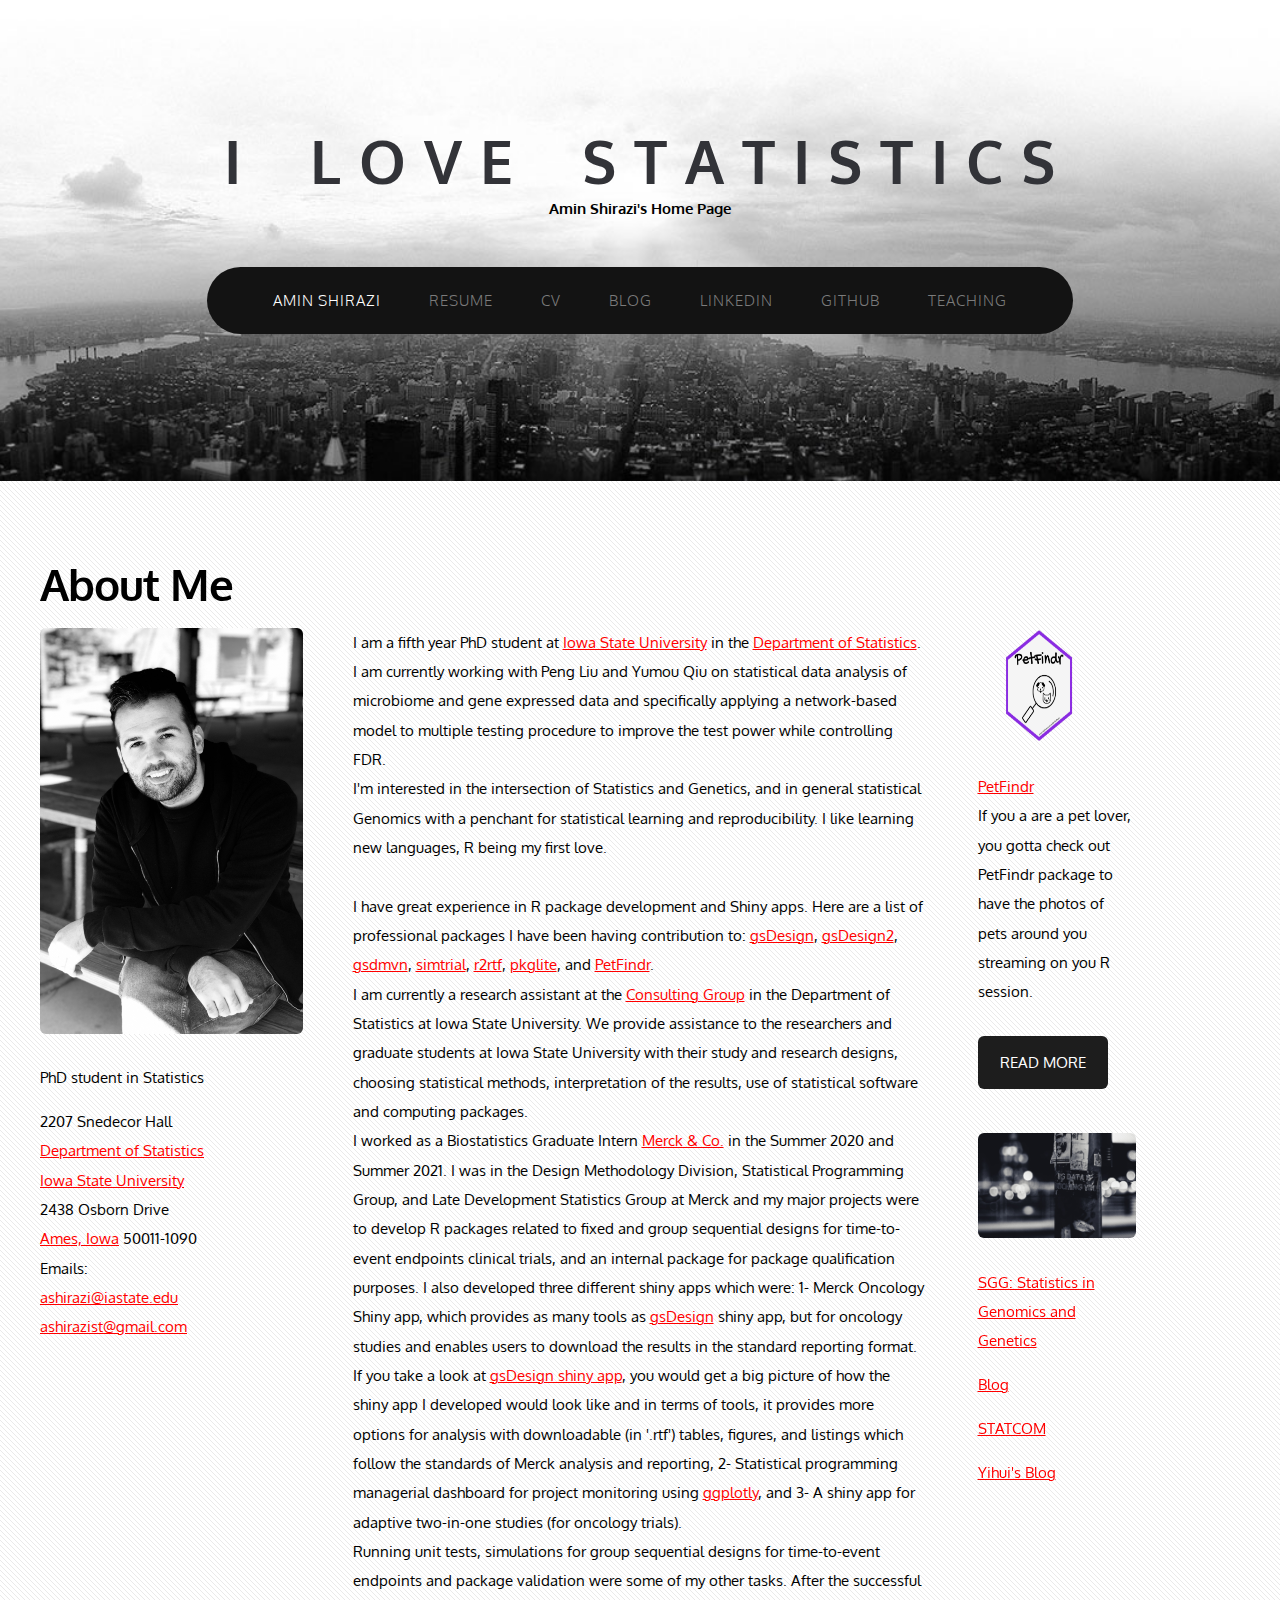
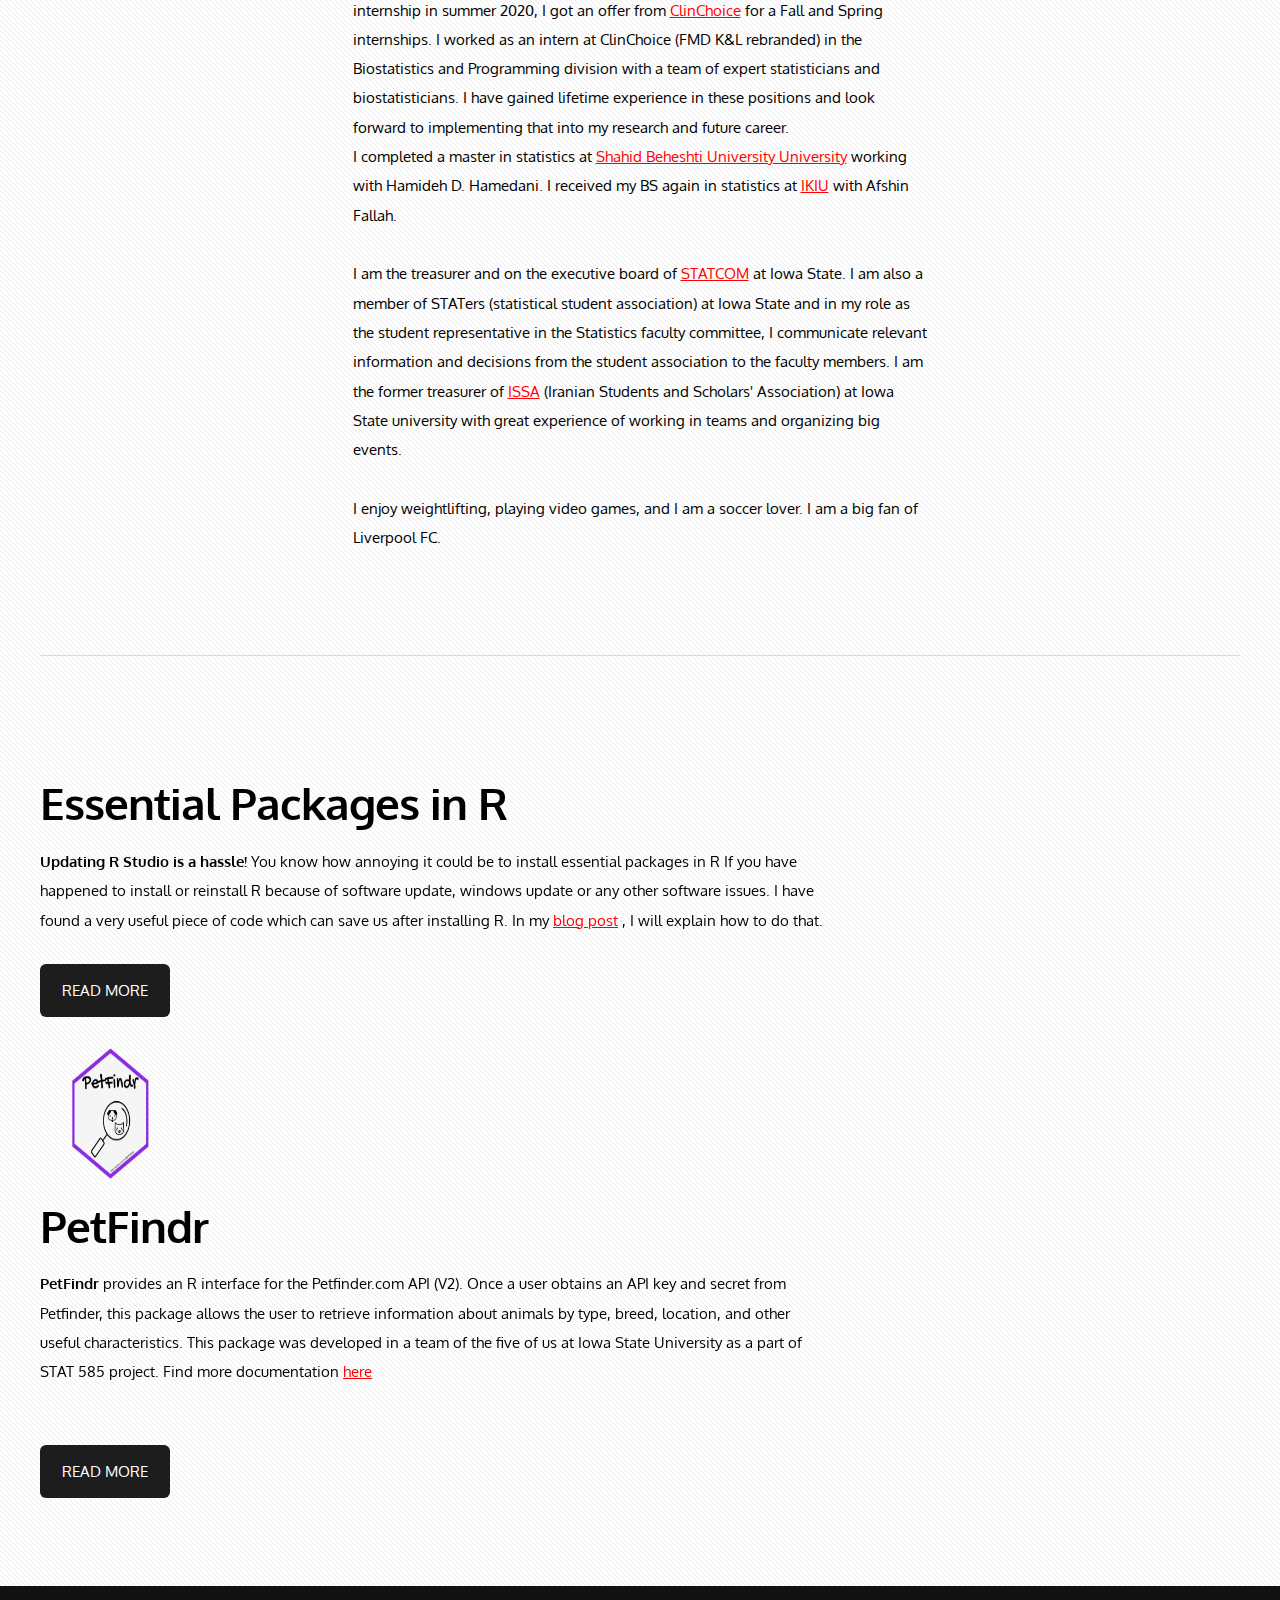
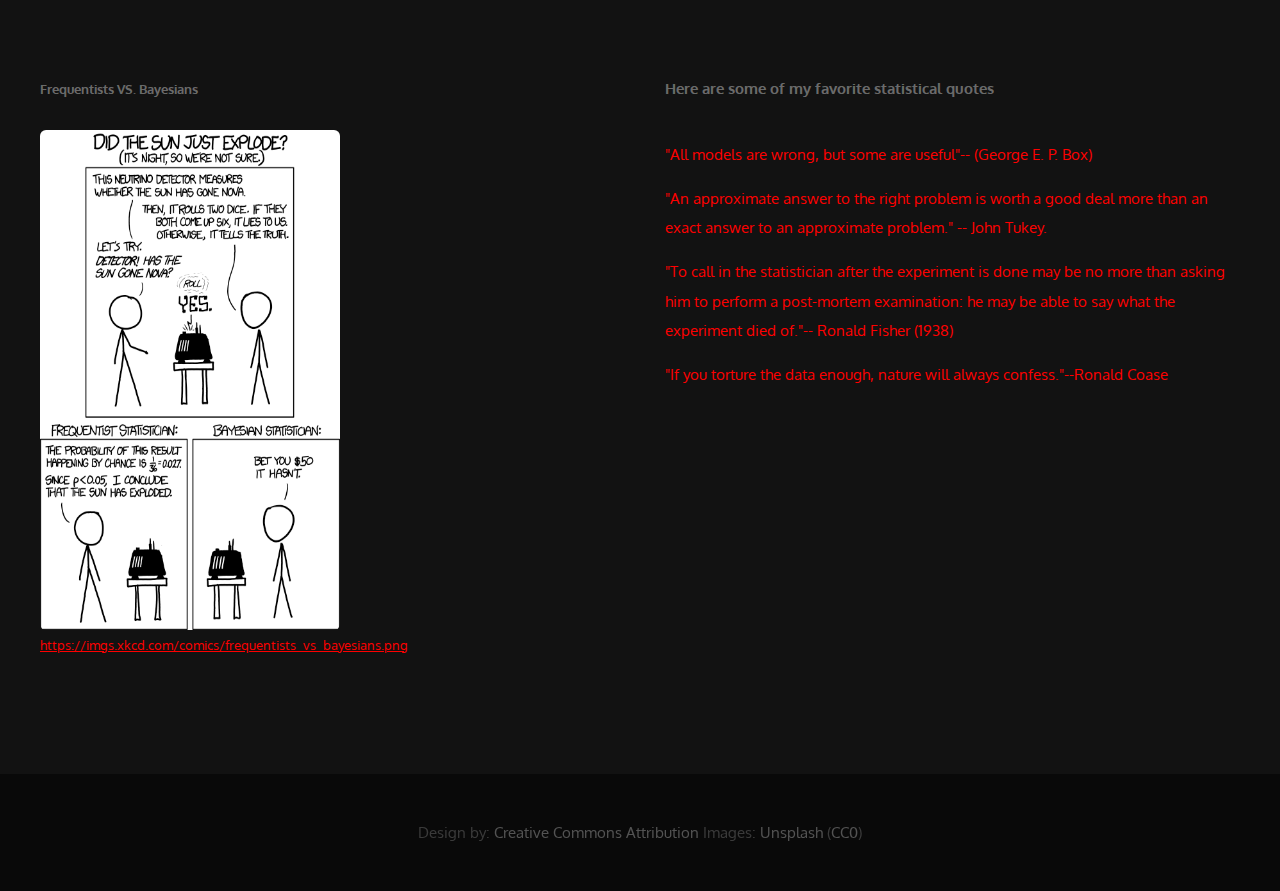
==== commit 014eb2ea: "add gsDesign shiny app link" ====
--- a/index.html
+++ b/index.html
@@ -99,7 +99,10 @@
 projects were to develop R packages related to fixed and group sequential designs for time-to-event endpoints clinical trials, and an internal package for package qualification purposes. I also 
 developed three different shiny apps which were: 1- Merck Oncology Shiny app, which  provides as many tools as <A HREF = "https://gsdesign.shinyapps.io/prod/">gsDesign</A> 
 shiny app, but for oncology studies and enables users to download the results in the standard reporting 
-format, 2- Statistical programming managerial dashboard for project monitoring using 
+format. If you take a look at <A HREF = "https://gsdesign.shinyapps.io/prod/">gsDesign shiny app</A>, 
+you would get a big picture of how the shiny app I developed would look like and in terms of 
+tools, it provides more options for analysis with downloadable (in '.rtf') tables, figures, and listings which follow the standards of Merck analysis and reporting, 
+2- Statistical programming managerial dashboard for project monitoring using 
 <A HREF = "https://plotly.com/ggplot2/">ggplotly</A>, and 3- A shiny app for adaptive two-in-one  
 studies (for oncology trials).<br> 
 Running unit tests, simulations for group sequential designs for time-to-event
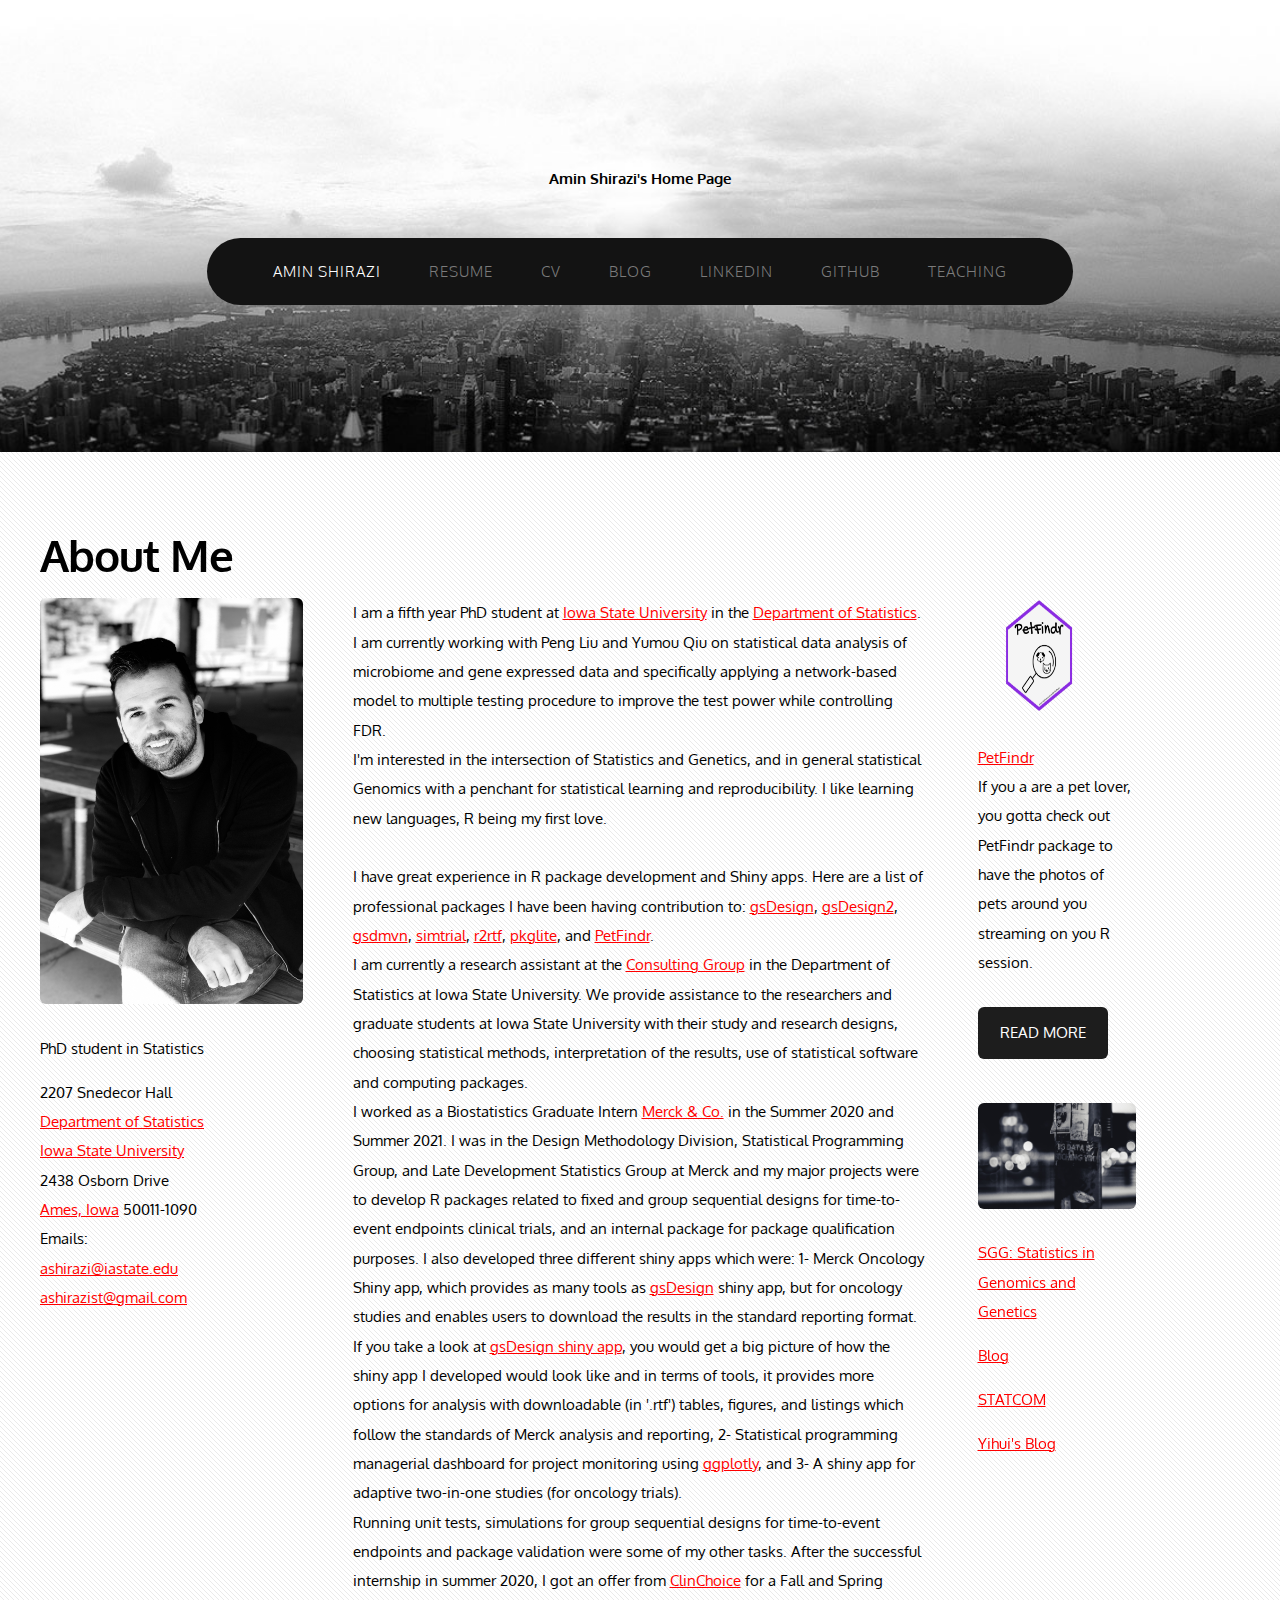
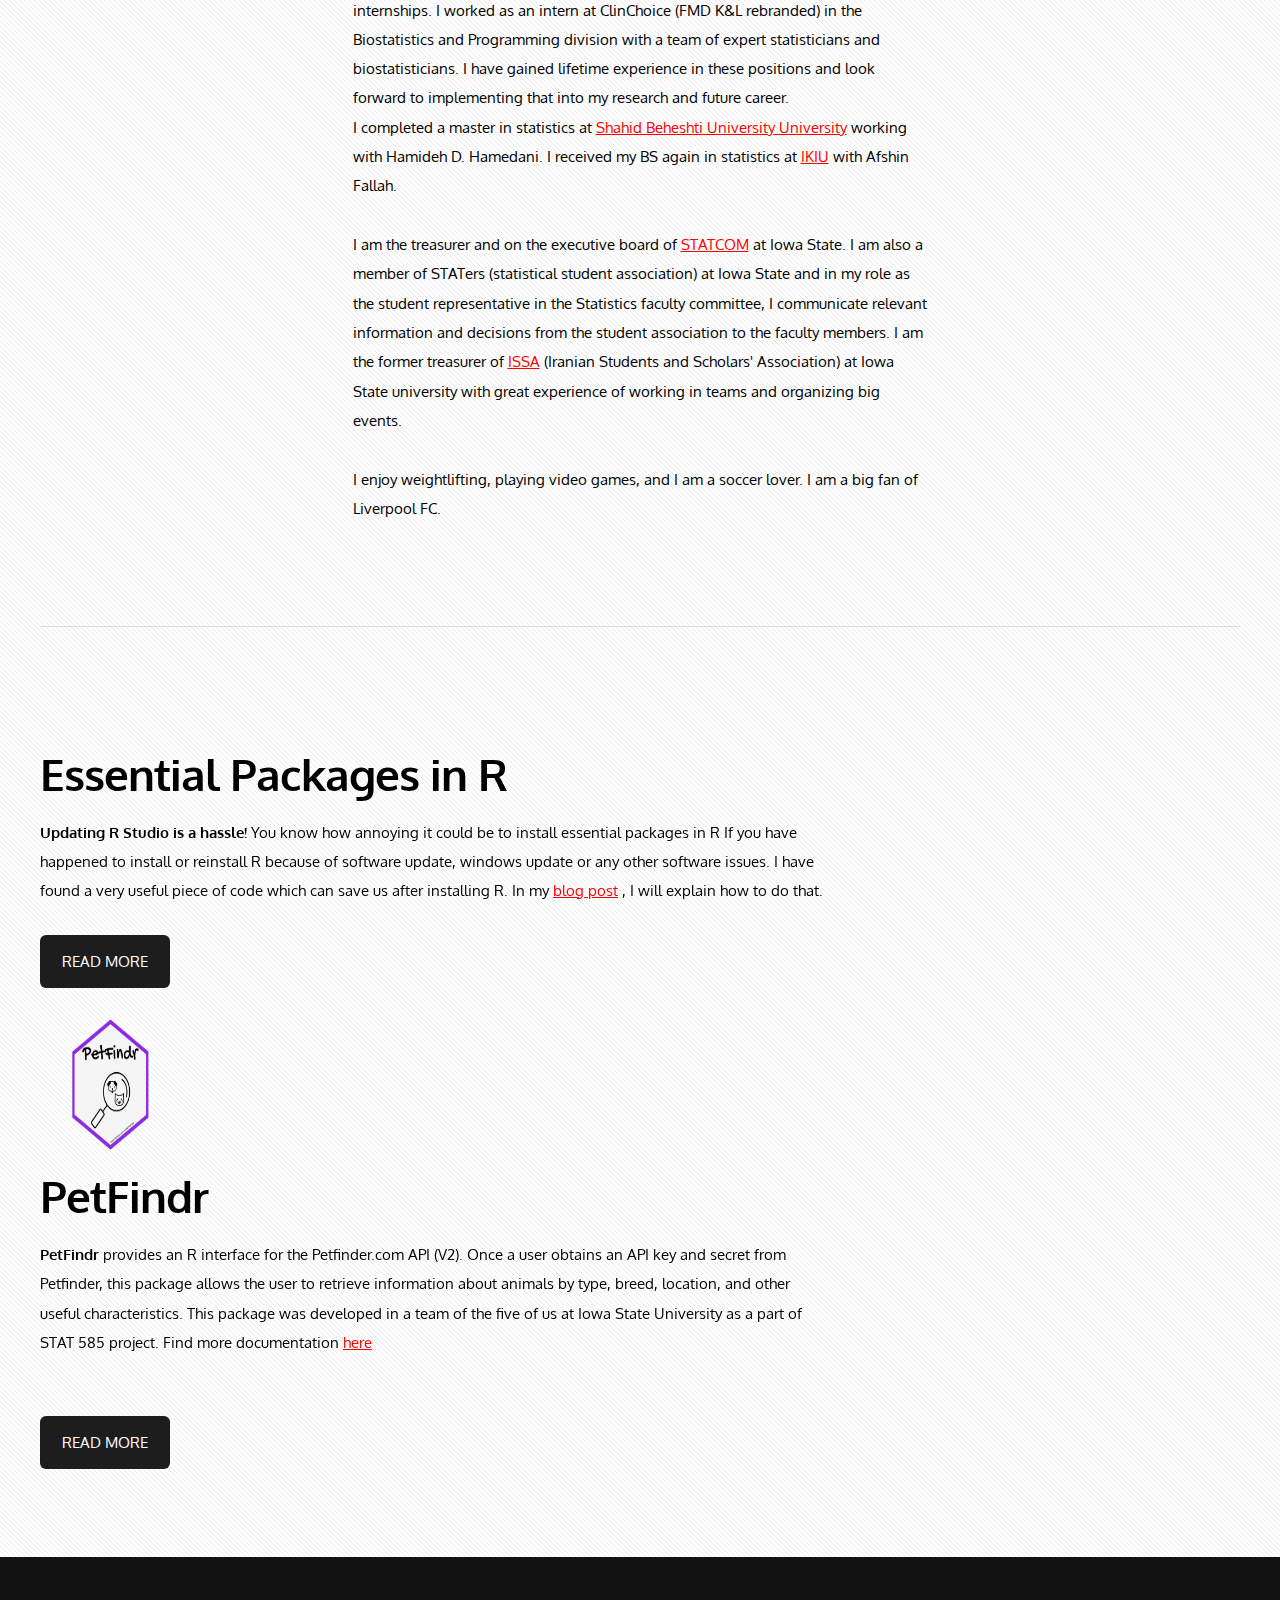
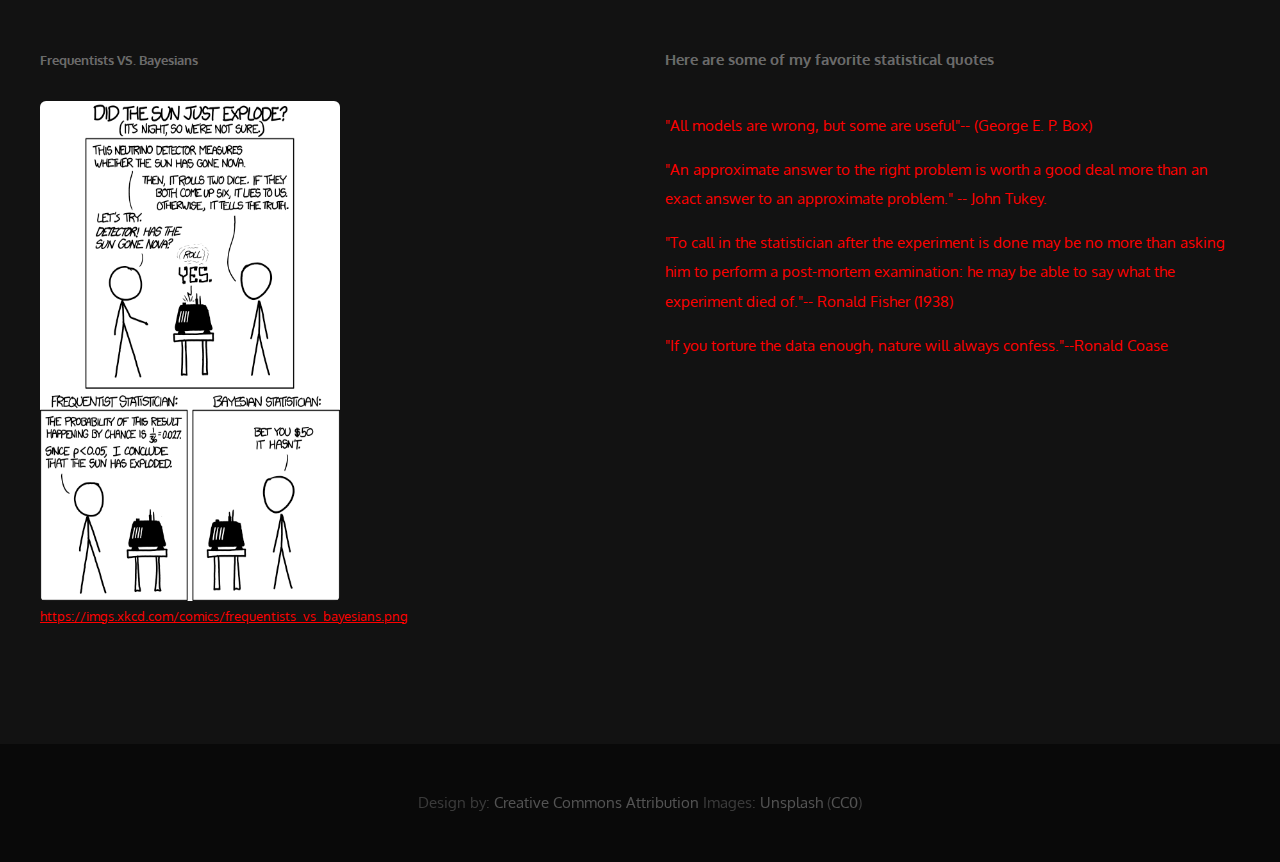
==== commit 9768784a: "update resume and headline" ====
--- a/index.html
+++ b/index.html
@@ -31,7 +31,7 @@
 					
 				<!-- Logo -->
 					<div id="logo">
-						<h1><a href="#">I &nbsp;&nbsp; L o v e &nbsp;&nbsp; S t a t i s t i c s </a></h1>
+						<h1><a href="#"></a></h1>
 						<span></span>
 						<h2>Amin Shirazi's Home Page</h2>
 					</div>
@@ -43,7 +43,7 @@
 							<li><a href="./src/CV/Amin_Shirazi_resume.pdf">Resume</a></li>
 							<li><a href="./src/CV/cv.pdf">CV</a></li>
 							<li><a href="https://ashirazistblog.netlify.com/">Blog</a></li>							
-              <li><a href="https://www.linkedin.com/in/ashirazist/">Linkedin</a></li>
+              <li><a href="https://www.linkedin.com/in/amin-shirazi/">Linkedin</a></li>
 							<li><a href="https://github.com/ashirazist">Github</a></li>
 							<li><a href="./teaching/index.html">Teaching</a></li>
 
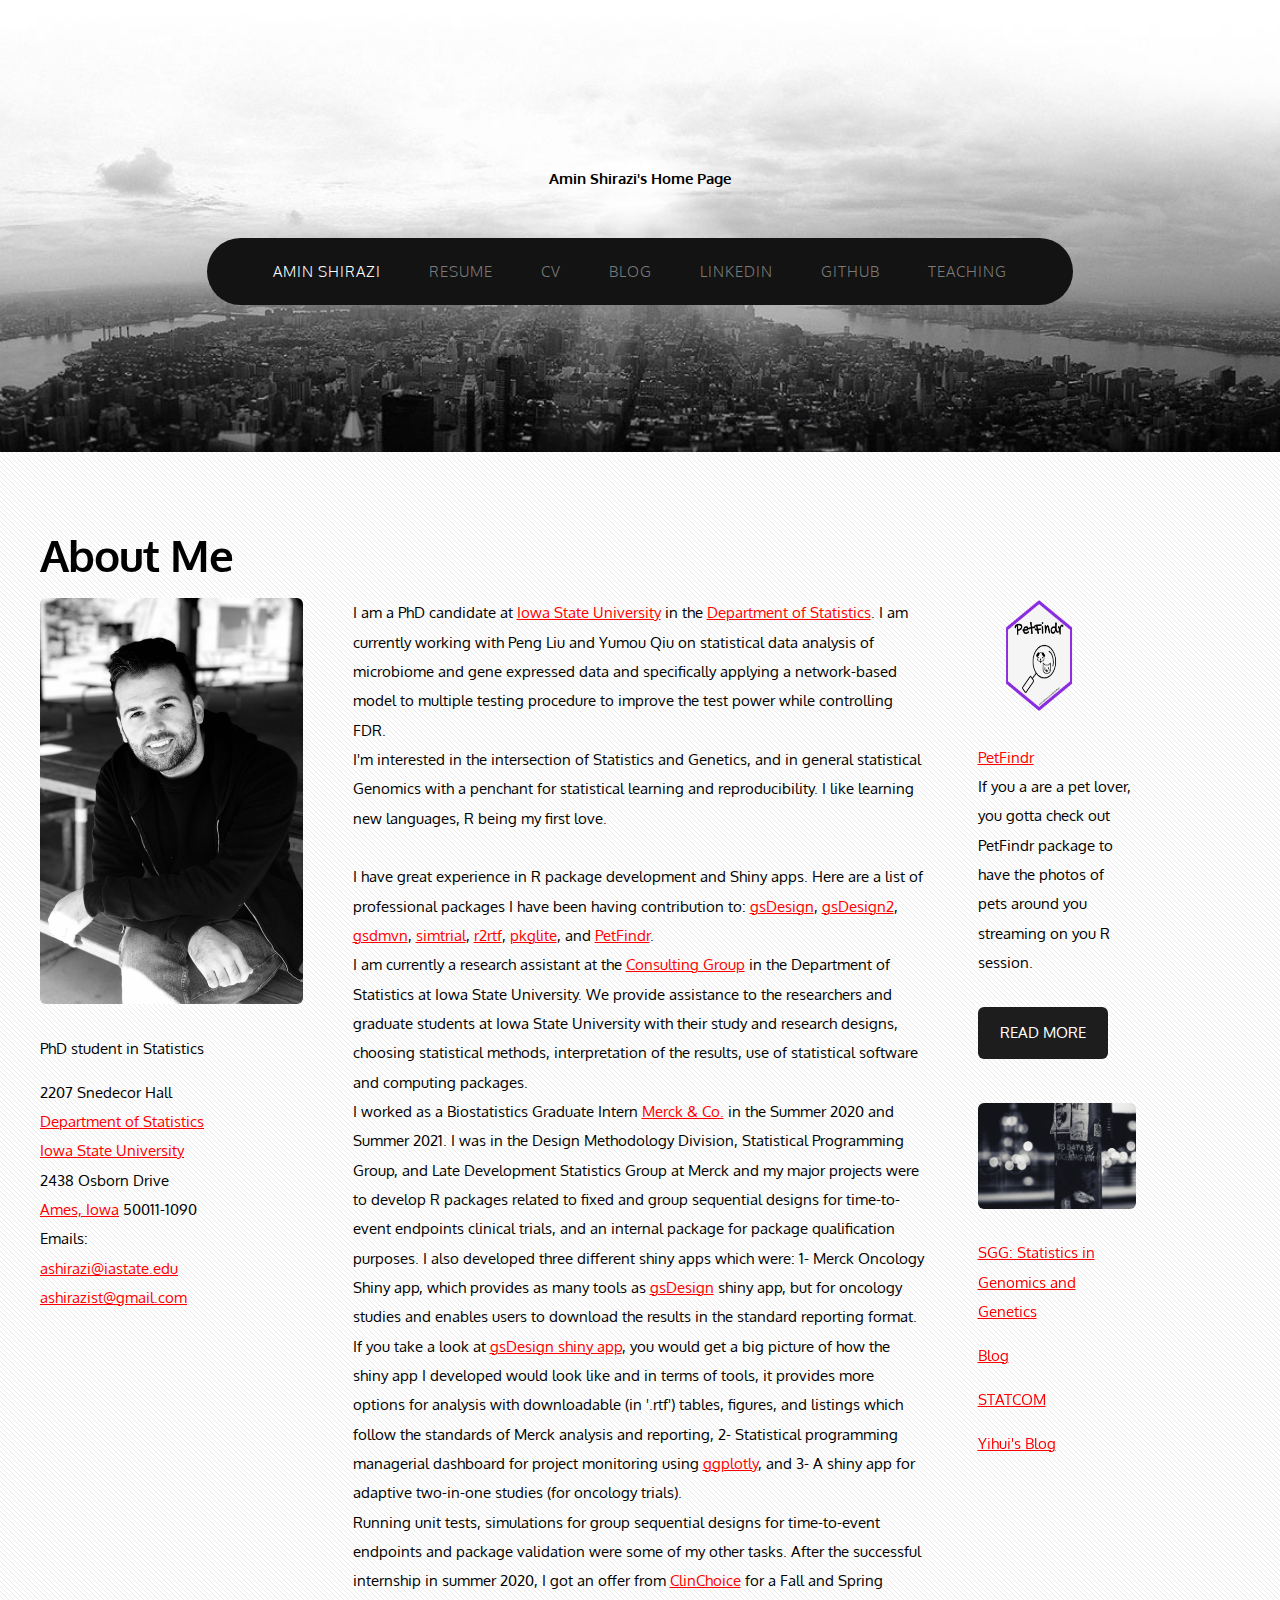
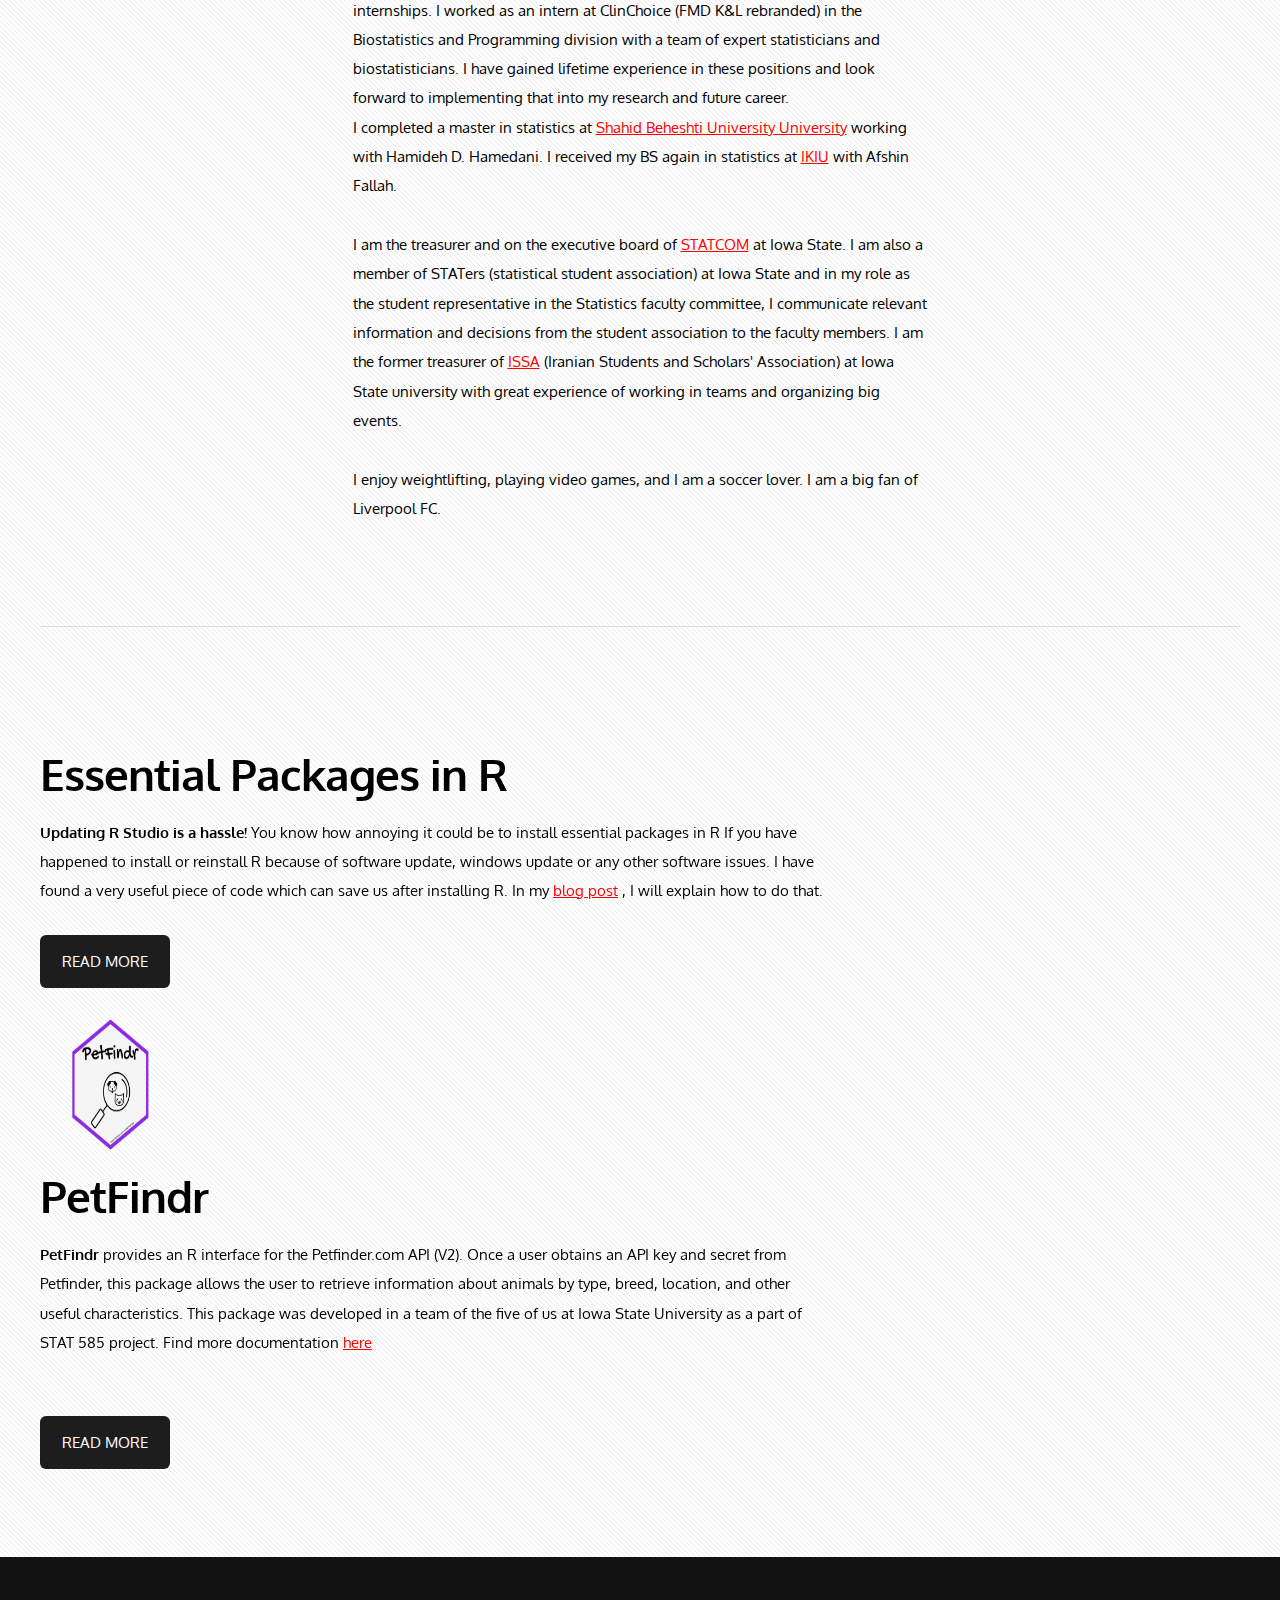
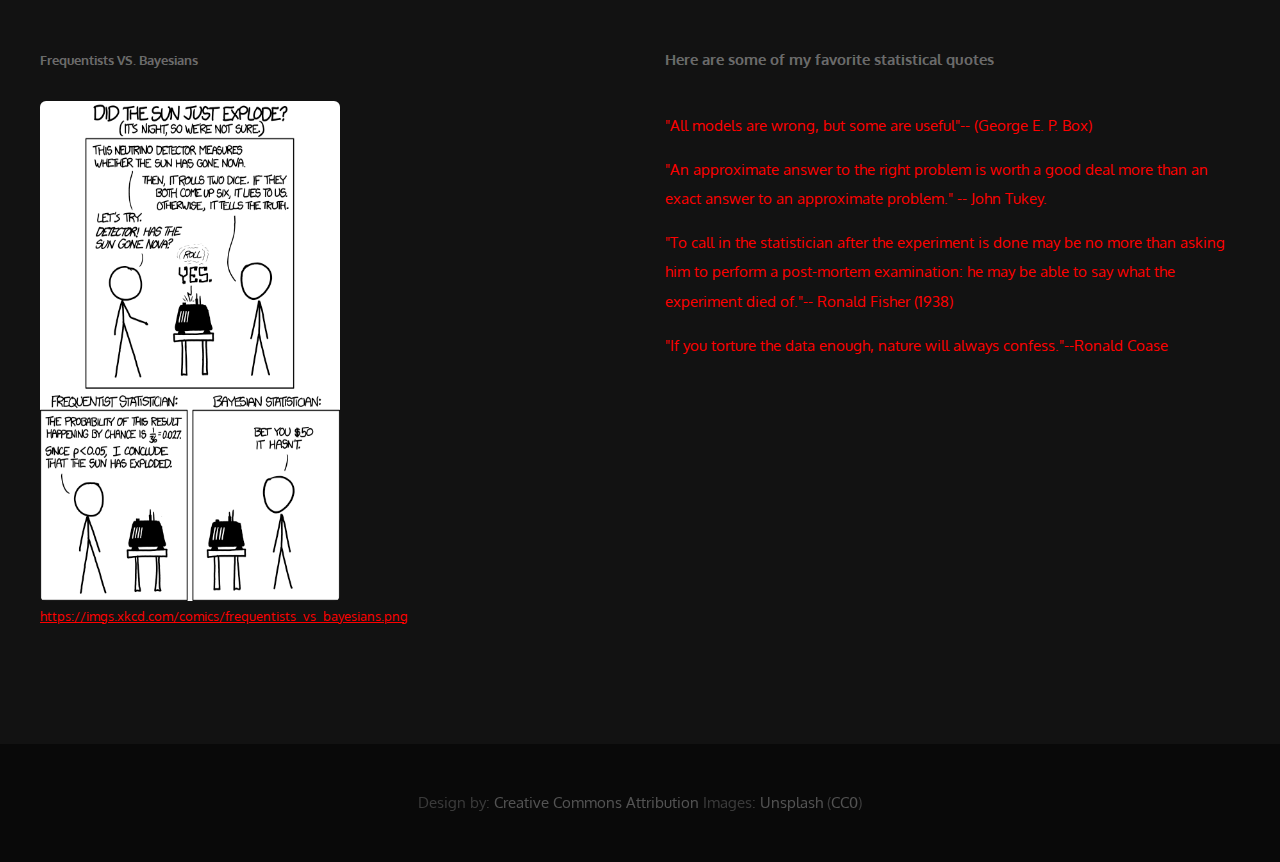
==== commit bf615a32: "update resume and index" ====
--- a/index.html
+++ b/index.html
@@ -82,7 +82,7 @@
 
 					<div class="6u">
 						<section>
-							 <p>I am a fifth year PhD student at <A HREF="https://www.iastate.edu">Iowa State University</A> in the <A HREF="http://stat.iastate.edu">Department of Statistics</A>. I am currently working with Peng Liu and Yumou Qiu on statistical data analysis of microbiome and gene expressed data and specifically applying a network-based model to multiple testing procedure to improve the test power while controlling FDR.<br>
+							 <p>I am a PhD candidate at <A HREF="https://www.iastate.edu">Iowa State University</A> in the <A HREF="http://stat.iastate.edu">Department of Statistics</A>. I am currently working with Peng Liu and Yumou Qiu on statistical data analysis of microbiome and gene expressed data and specifically applying a network-based model to multiple testing procedure to improve the test power while controlling FDR.<br>
 I'm interested in the intersection of Statistics and Genetics, and in general statistical Genomics with a penchant for statistical learning and reproducibility. I like learning new languages, R being my first love.<br>
 <br>I have great experience in R package development and Shiny apps. Here are a list 
 of professional packages
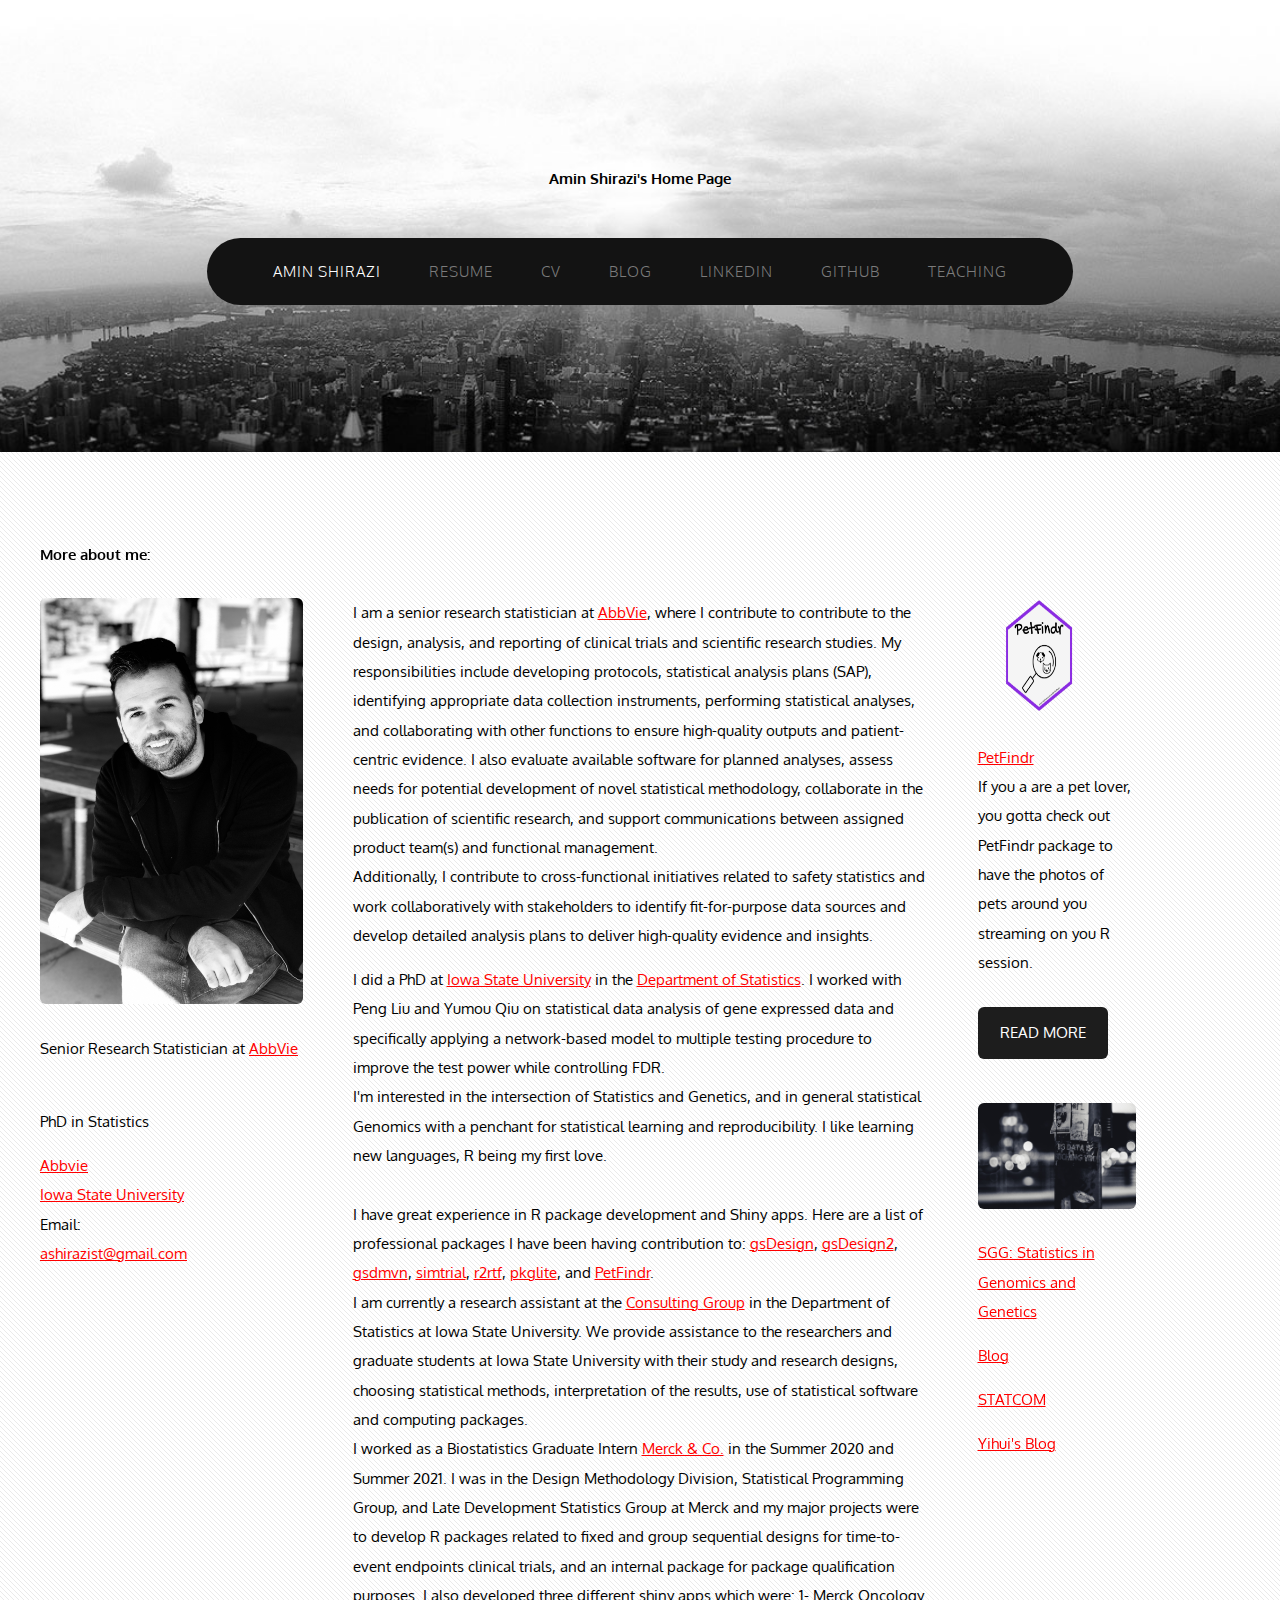
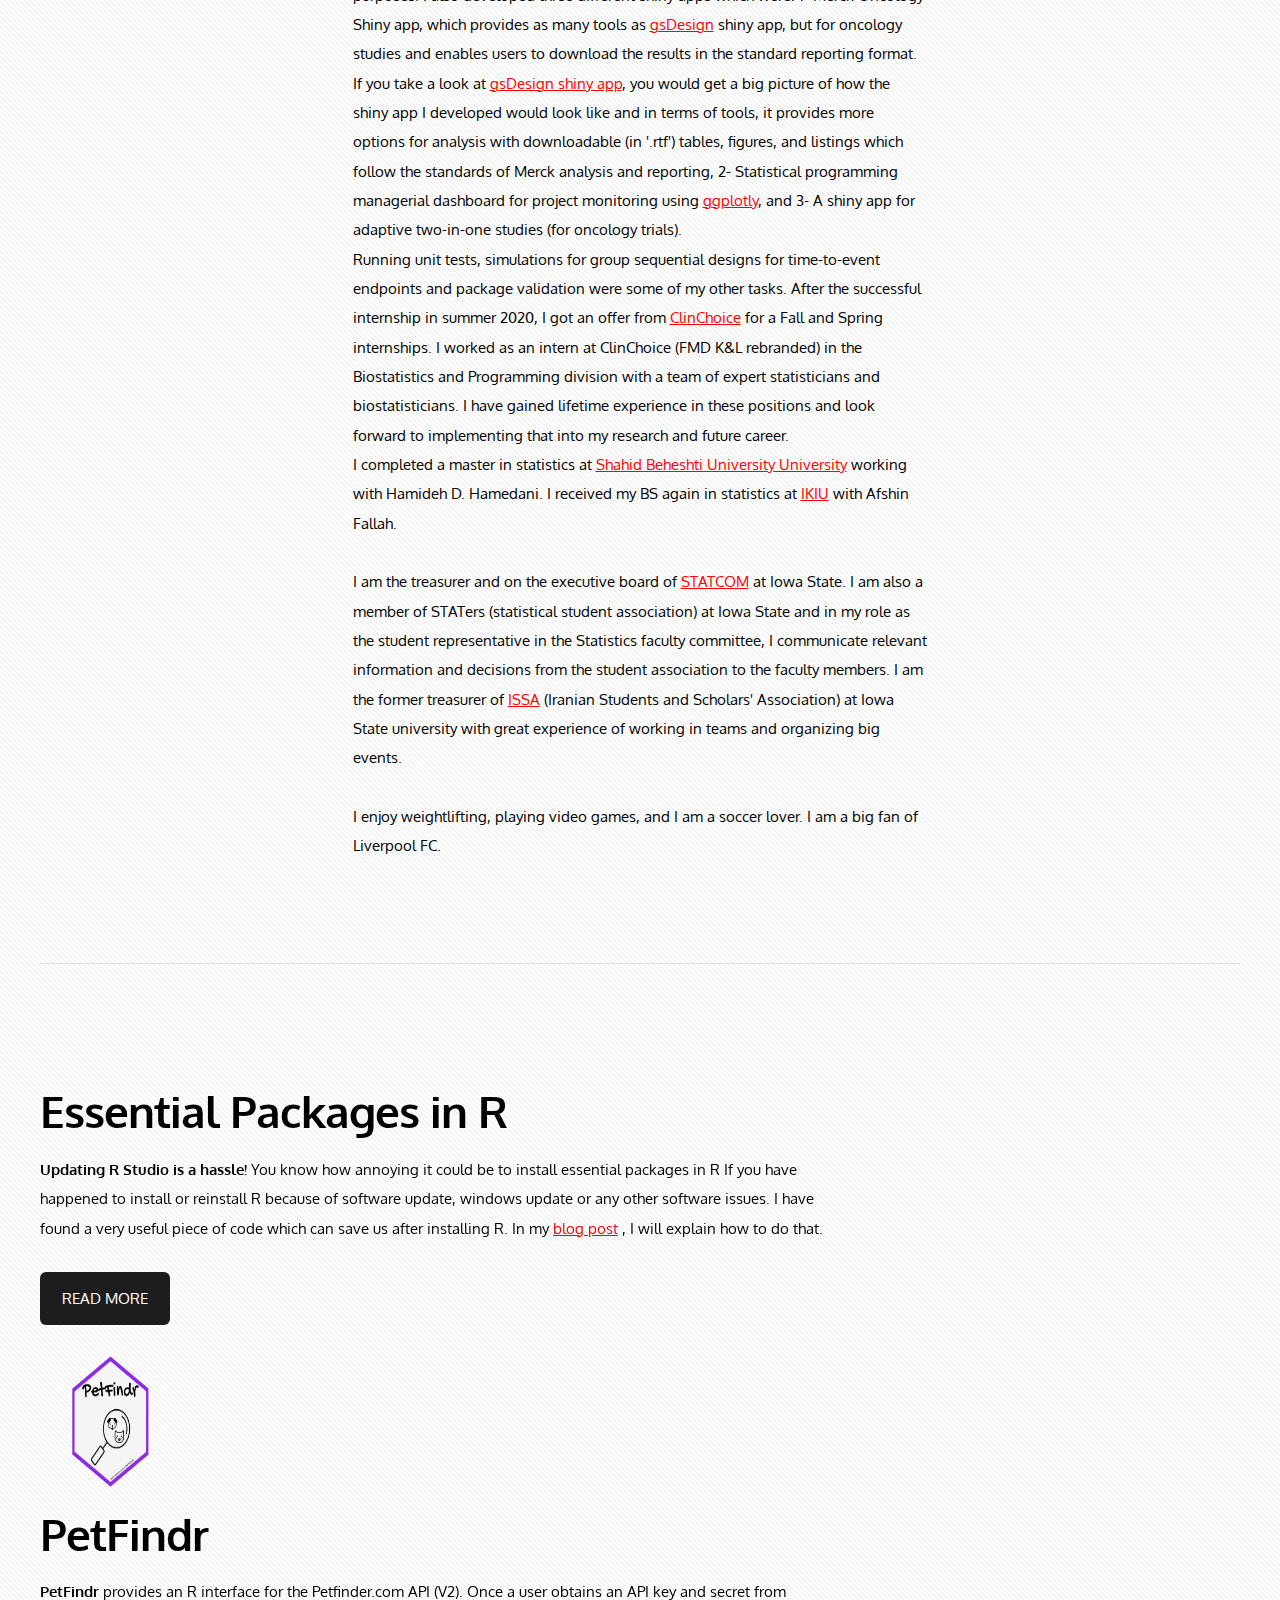
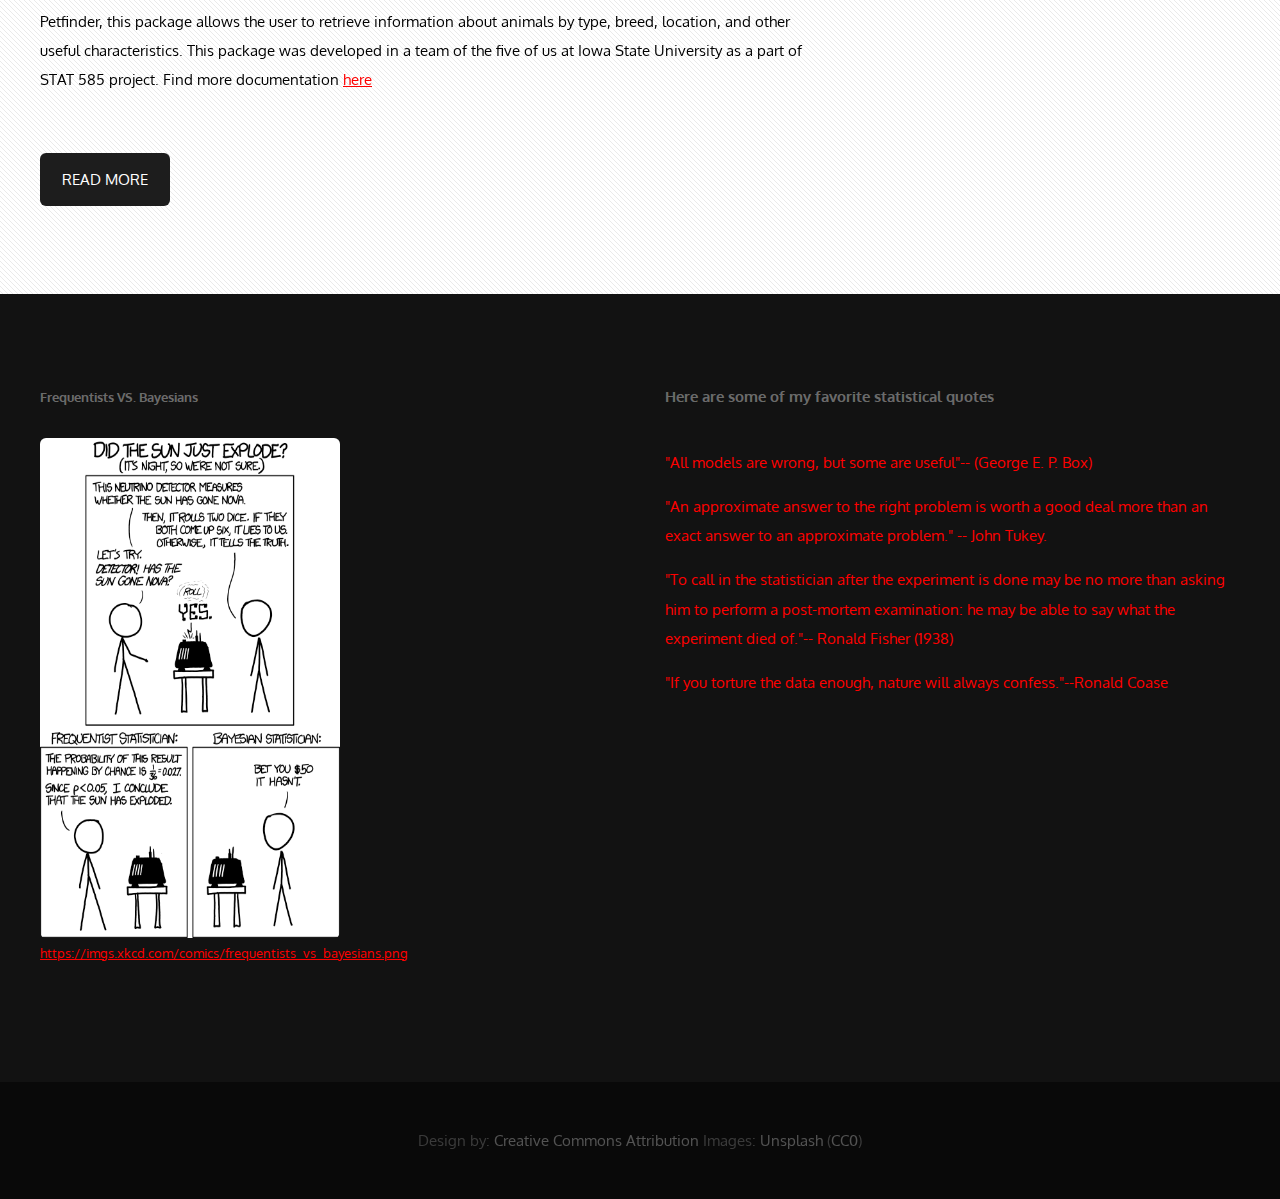
==== commit 3b707df9: "update index + CV" ====
--- a/index.html
+++ b/index.html
@@ -58,31 +58,32 @@
 		<div id="main">
 			<div class="container">
 				<header>
-					<h2>About Me</h2>
+					<h3>More about me:</h3>
 				</header>
 				<div class="row">
 					<div class="3u">
 						<section>
 							<a href="#" class="image full"><img src="images/Image_2.jpeg" alt="" /></a>
-							<p>PhD student in Statistics  </p>
-							
-						    	<p>2207 Snedecor Hall<br>
-                  <a href="http://stat.iastate.edu">Department of Statistics</a><br>
+							<p>Senior Research Statistician at <A HREF="https://www.abbvie.com/">AbbVie</A></p><br>
+							<p>PhD in Statistics</p>
+							
+                  <a href="https://www.abbvie.com/">Abbvie</a><br>
                   <A HREF="https://www.iastate.edu">Iowa State University</A><BR>
-                  2438 Osborn Drive<BR>
-                  <A HREF="http://www.cityofames.org/">Ames, Iowa</A> 50011-1090<BR>
-                  
-                  Emails:<br>
-                  
-                  <A HREF="mailto:ashirazi@iastate.edu">ashirazi@iastate.edu</A><br>
+  
+                  Email:<br>
+
                   <A HREF="mailto:ashirazist@gmail.com">ashirazist@gmail.com</A>
                   </p>
 						</section>
 					</div>
 
 					<div class="6u">
-						<section>
-							 <p>I am a PhD candidate at <A HREF="https://www.iastate.edu">Iowa State University</A> in the <A HREF="http://stat.iastate.edu">Department of Statistics</A>. I am currently working with Peng Liu and Yumou Qiu on statistical data analysis of microbiome and gene expressed data and specifically applying a network-based model to multiple testing procedure to improve the test power while controlling FDR.<br>
+						<section
+						  <p>I am a senior research statistician at <A HREF="https://www.abbvie.com/">AbbVie</A>, where I contribute to contribute to the design, analysis, and reporting of clinical trials and scientific research studies. My responsibilities include developing protocols, statistical analysis plans (SAP), identifying appropriate data collection instruments, performing statistical analyses, and collaborating with other functions to ensure high-quality outputs and patient-centric evidence. I also evaluate available software for planned analyses, assess needs for potential development of novel statistical methodology, collaborate in the publication of scientific research, and support communications between assigned product team(s) and functional management.<br>
+						  Additionally, I contribute to cross-functional initiatives related to safety statistics and work collaboratively with stakeholders to identify fit-for-purpose data sources and develop detailed analysis plans to deliver high-quality evidence and insights.</p>
+
+							 <p>I did a PhD  at <A HREF="https://www.iastate.edu">Iowa State University</A> in the <A HREF="http://stat.iastate.edu">Department of Statistics</A>. I worked with Peng Liu and Yumou Qiu on statistical data analysis of gene expressed data and specifically applying a network-based model to multiple testing procedure to improve the test power while controlling FDR.<br>
+							 
 I'm interested in the intersection of Statistics and Genetics, and in general statistical Genomics with a penchant for statistical learning and reproducibility. I like learning new languages, R being my first love.<br>
 <br>I have great experience in R package development and Shiny apps. Here are a list 
 of professional packages
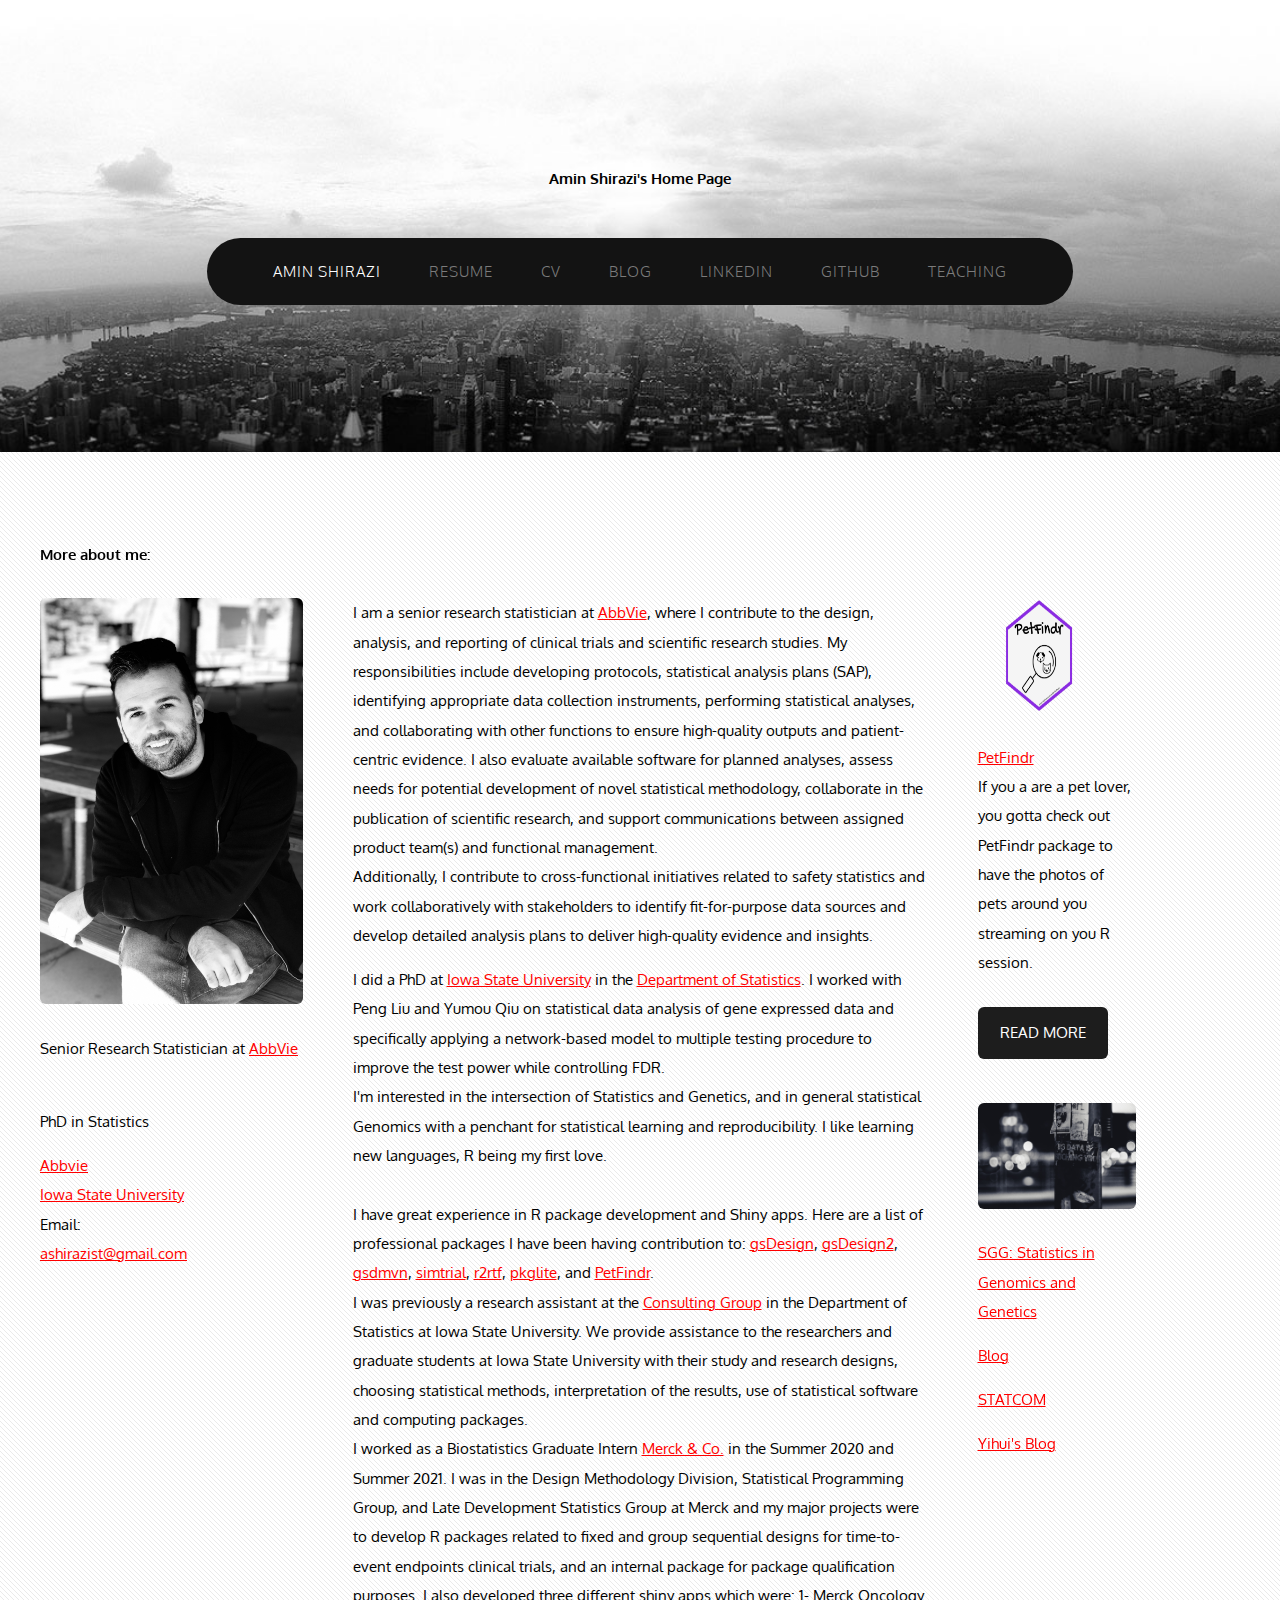
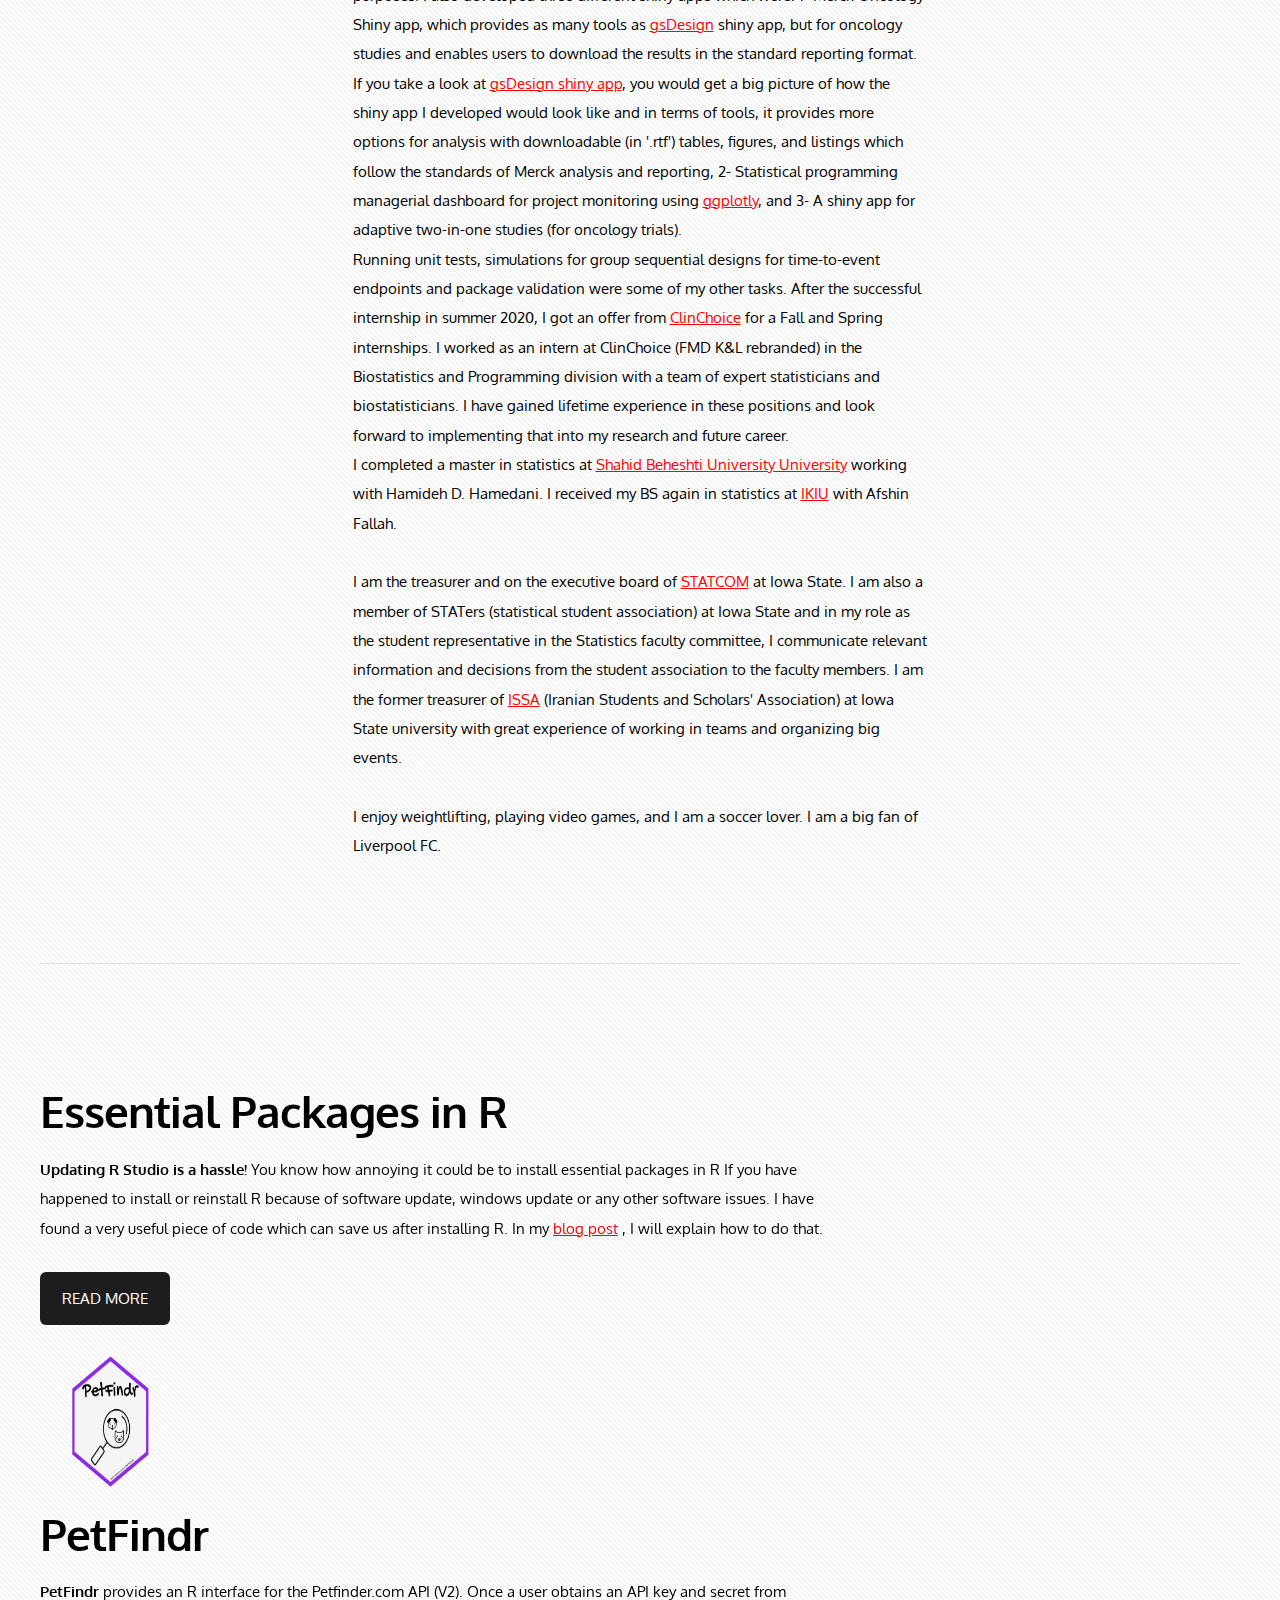
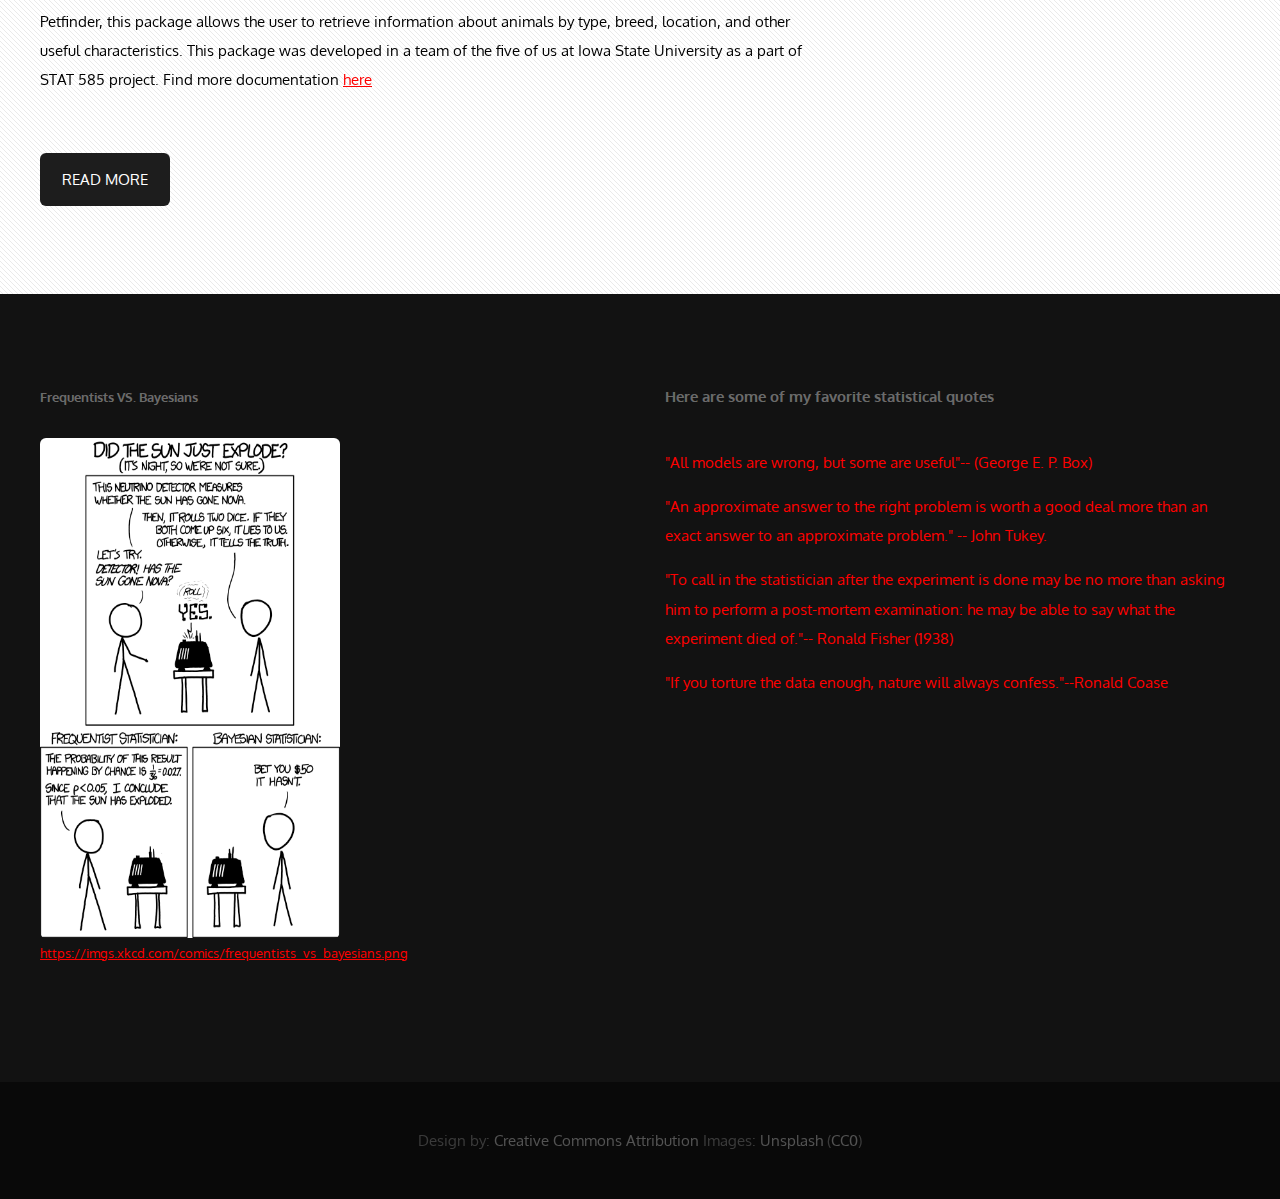
==== commit 1d22c287: "minor update" ====
--- a/index.html
+++ b/index.html
@@ -79,7 +79,7 @@
 
 					<div class="6u">
 						<section
-						  <p>I am a senior research statistician at <A HREF="https://www.abbvie.com/">AbbVie</A>, where I contribute to contribute to the design, analysis, and reporting of clinical trials and scientific research studies. My responsibilities include developing protocols, statistical analysis plans (SAP), identifying appropriate data collection instruments, performing statistical analyses, and collaborating with other functions to ensure high-quality outputs and patient-centric evidence. I also evaluate available software for planned analyses, assess needs for potential development of novel statistical methodology, collaborate in the publication of scientific research, and support communications between assigned product team(s) and functional management.<br>
+						  <p>I am a senior research statistician at <A HREF="https://www.abbvie.com/">AbbVie</A>, where I contribute to the design, analysis, and reporting of clinical trials and scientific research studies. My responsibilities include developing protocols, statistical analysis plans (SAP), identifying appropriate data collection instruments, performing statistical analyses, and collaborating with other functions to ensure high-quality outputs and patient-centric evidence. I also evaluate available software for planned analyses, assess needs for potential development of novel statistical methodology, collaborate in the publication of scientific research, and support communications between assigned product team(s) and functional management.<br>
 						  Additionally, I contribute to cross-functional initiatives related to safety statistics and work collaboratively with stakeholders to identify fit-for-purpose data sources and develop detailed analysis plans to deliver high-quality evidence and insights.</p>
 
 							 <p>I did a PhD  at <A HREF="https://www.iastate.edu">Iowa State University</A> in the <A HREF="http://stat.iastate.edu">Department of Statistics</A>. I worked with Peng Liu and Yumou Qiu on statistical data analysis of gene expressed data and specifically applying a network-based model to multiple testing procedure to improve the test power while controlling FDR.<br>
@@ -92,7 +92,7 @@
 <A HREF ="https://merck.github.io/pkglite/authors.html">pkglite</A>, and
 <A HREF ="https://earl88.github.io/PetFindr/">PetFindr</A>. 
 
-<br>I am currently a research assistant at the <A HREF="https://www.stat.iastate.edu/statistical-consulting">Consulting Group</A> in the Department of Statistics at Iowa State University. We provide assistance to the researchers and graduate students at Iowa State University with their study and research designs, choosing statistical methods, interpretation of the results, use of statistical software and computing packages.
+<br>I was previously a research assistant at the <A HREF="https://www.stat.iastate.edu/statistical-consulting">Consulting Group</A> in the Department of Statistics at Iowa State University. We provide assistance to the researchers and graduate students at Iowa State University with their study and research designs, choosing statistical methods, interpretation of the results, use of statistical software and computing packages.
 <br>
 I worked as a Biostatistics Graduate Intern <A HREF="https://www.merck.com/">Merck & Co.</A>  in the
 Summer 2020 and Summer 2021. I was in the Design Methodology Division, Statistical Programming 
